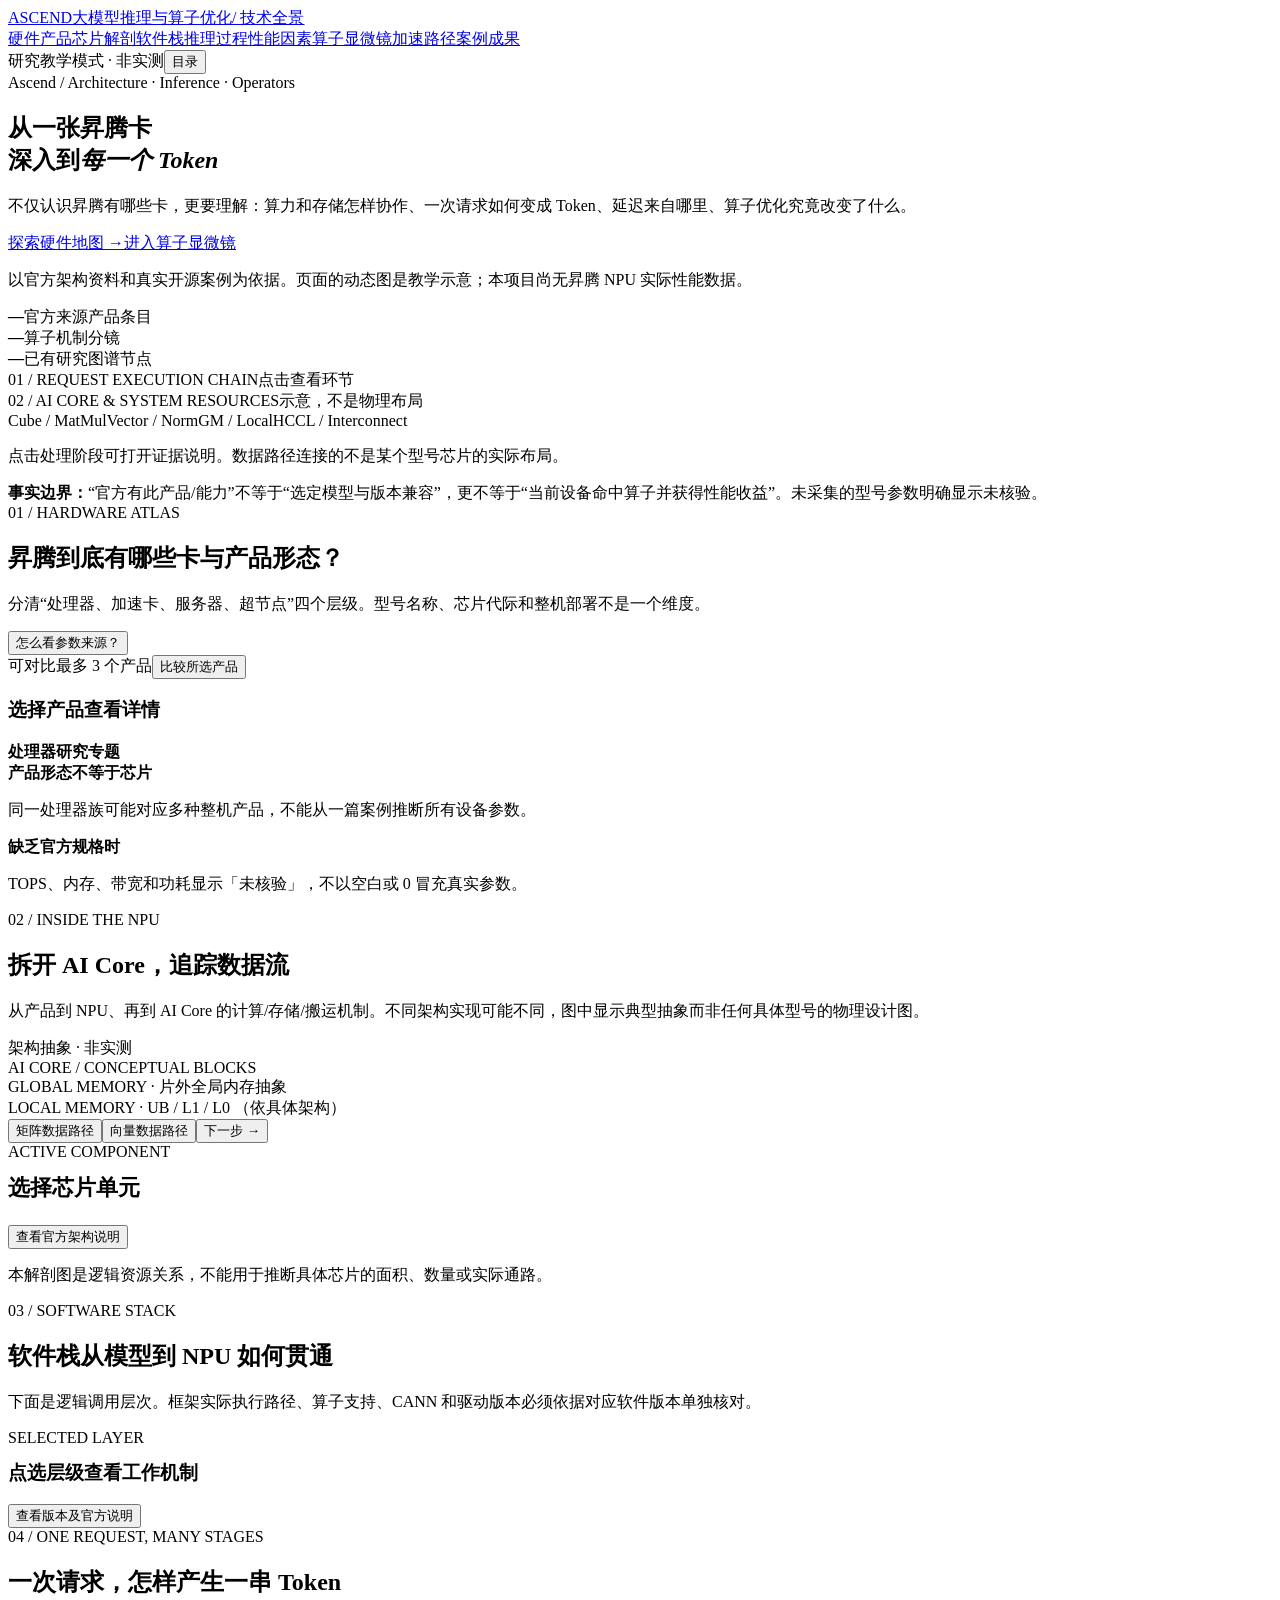
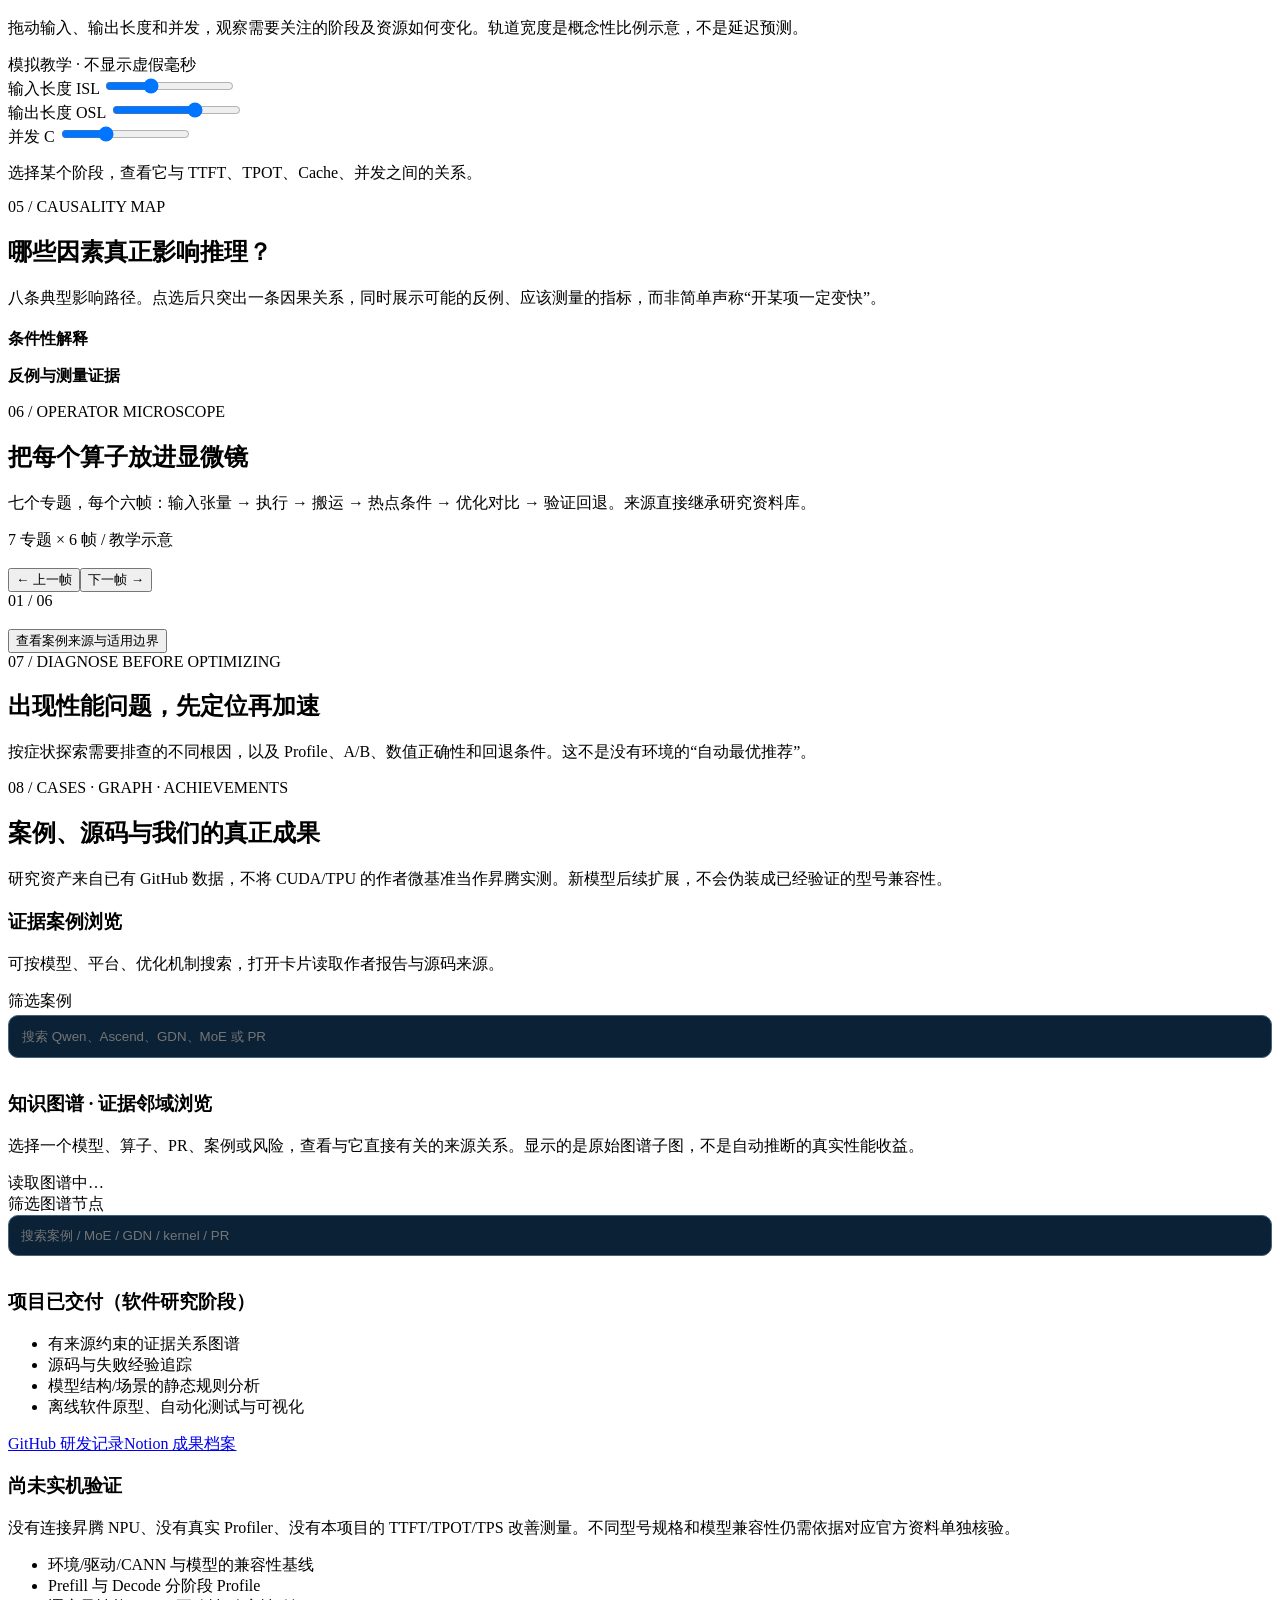
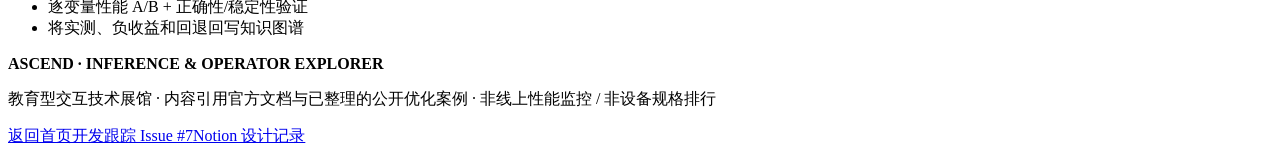
==== design/ascend-explorer-v2/site/index.html @ dfd9efbb "feat(v2): add product family navigation, four-level breadcrumb and product-scoped topology exhibit" ====
<!doctype html>
<html lang="zh-CN"><head><meta charset="utf-8"><meta name="viewport" content="width=device-width,initial-scale=1">
<meta name="theme-color" content="#071422"><meta name="description" content="昇腾大模型推理与算子优化：互动探索硬件形态、AI Core、CANN、Token 生命周期与算子机制。">
<title>昇腾大模型推理与算子优化 · 交互技术全景</title>
<style>/* APP_CSS_INJECT */</style></head>
<body>
<header class="topbar"><div class="container topbar-inner">
 <a class="brand" href="#overview" aria-label="返回昇腾推理优化首页"><span class="brandmark">ASCEND</span><span>大模型推理与算子优化</span><span class="brand-caption">/ 技术全景</span></a>
 <nav class="nav" id="nav" aria-label="全景导航">
  <a href="#hardware">硬件产品</a><a href="#anatomy">芯片解剖</a><a href="#stack">软件栈</a><a href="#lifecycle">推理过程</a><a href="#factors">性能因素</a><a href="#operators">算子显微镜</a><a href="#optimization">加速路径</a><a href="#evidence">案例成果</a>
 </nav>
 <div class="top-actions"><span class="status-small">研究教学模式 · 非实测</span><button id="nav-toggle" class="menu-toggle" aria-expanded="false" aria-controls="nav">目录</button></div>
</div></header>
<main>
<section class="hero container" id="overview" aria-labelledby="hero-title">
 <div class="hero-grid">
  <div>
   <div class="eyebrow">Ascend / Architecture · Inference · Operators</div>
   <h1 id="hero-title">从一张昇腾卡<br>深入到<em>每一个 Token</em></h1>
   <p class="lead">不仅认识昇腾有哪些卡，更要理解：算力和存储怎样协作、一次请求如何变成 Token、延迟来自哪里、算子优化究竟改变了什么。</p>
   <div class="hero-actions"><a class="btn primary" href="#hardware">探索硬件地图 <span aria-hidden="true">→</span></a><a class="btn ghost" href="#operators">进入算子显微镜</a></div>
   <p class="hero-small">以官方架构资料和真实开源案例为依据。页面的动态图是教学示意；本项目尚无昇腾 NPU 实际性能数据。</p>
   <div class="hero-stats"><div class="stat"><strong id="count-products">—</strong><span>官方来源产品条目</span></div><div class="divider"></div><div class="stat"><strong id="count-operators">—</strong><span>算子机制分镜</span></div><div class="divider"></div><div class="stat"><strong id="count-evidence">—</strong><span>已有研究图谱节点</span></div></div>
  </div>
  <div class="hero-diagram" aria-label="请求到昇腾 NPU 的教学路径示意">
   <div class="diagram-caption"><span>01 / REQUEST EXECUTION CHAIN</span><span>点击查看环节</span></div>
   <div class="line-pipeline" id="hero-chain"></div><div class="connector" aria-hidden="true"></div>
   <div class="diagram-caption"><span>02 / AI CORE & SYSTEM RESOURCES</span><span>示意，不是物理布局</span></div>
   <div class="resource-nodes"><span>Cube / MatMul</span><span>Vector / Norm</span><span>GM / Local</span><span>HCCL / Interconnect</span></div>
   <p class="caption">点击处理阶段可打开证据说明。数据路径连接的不是某个型号芯片的实际布局。</p>
  </div>
 </div>
 <div class="banner" role="note"><b>事实边界：</b>“官方有此产品/能力”不等于“选定模型与版本兼容”，更不等于“当前设备命中算子并获得性能收益”。未采集的型号参数明确显示未核验。</div>
</section>

<section class="section" id="hardware" aria-labelledby="hardware-title"><div class="container">
 <div class="section-header"><div><div class="section-index">01 / HARDWARE ATLAS</div><h2 id="hardware-title">昇腾到底有哪些卡与产品形态？</h2><p class="section-intro">分清“处理器、加速卡、服务器、超节点”四个层级。型号名称、芯片代际和整机部署不是一个维度。</p></div><button class="btn ghost" data-drawer-key="product" type="button">怎么看参数来源？</button></div>
 <div class="surface">
  <div class="tabs" id="product-tabs" aria-label="第一级：按产品形态筛选"></div><div class="family-rail" id="family-rail" aria-label="第二级：按官方产品族筛选"></div><div class="breadcrumb" id="product-crumb" aria-label="产品四层钻取位置"></div>
  <div class="two-thirds"><div><div class="product-grid" id="product-grid"></div><div class="linkline"><span class="badge neutral">可对比最多 3 个产品</span><button id="compare-products" class="btn ghost" type="button">比较所选产品</button></div></div>
  <aside class="surface hardware-detail" id="product-detail" aria-live="polite"><h3>选择产品查看详情</h3></aside></div>
  <div class="topology-evidence" id="topology-evidence" hidden aria-live="polite"></div>
 </div>
 <div class="grid-3" style="margin-top:13px"><div class="topic-card"><b>处理器研究专题</b><div id="processor-topics"></div></div><div class="topic-card"><b>产品形态不等于芯片</b><p>同一处理器族可能对应多种整机产品，不能从一篇案例推断所有设备参数。</p></div><div class="topic-card"><b>缺乏官方规格时</b><p>TOPS、内存、带宽和功耗显示「未核验」，不以空白或 0 冒充真实参数。</p></div></div>
 <div class="surface" id="comparison" hidden style="margin-top:14px"><div class="section-header"><h3>已选产品对照</h3><button class="btn ghost" id="clear-compare" type="button">清除对照</button></div><div class="overflow-x" id="compare-table"></div></div>
</div></section>

<section class="section" id="anatomy" aria-labelledby="anatomy-title"><div class="container">
 <div class="section-header"><div><div class="section-index">02 / INSIDE THE NPU</div><h2 id="anatomy-title">拆开 AI Core，追踪数据流</h2><p class="section-intro">从产品到 NPU、再到 AI Core 的计算/存储/搬运机制。不同架构实现可能不同，图中显示典型抽象而非任何具体型号的物理设计图。</p></div><span class="badge warn">架构抽象 · 非实测</span></div>
 <div class="layer-strip" id="anatomy-levels"></div>
 <div class="anatomy-view">
  <div class="surface" id="anatomy-diagram">
   <div class="chip-shell" id="chip-shell"><div class="chip-title">AI CORE / CONCEPTUAL BLOCKS</div>
    <div class="memorybar">GLOBAL MEMORY · 片外全局内存抽象</div>
    <div class="chip-cores" id="chip-units"></div><div class="memorybar">LOCAL MEMORY · UB / L1 / L0 （依具体架构）</div>
   </div>
   <div class="layer-display" id="anatomy-layer-display" hidden></div>
   <div class="linkline"><button id="path-gemm" class="btn" type="button">矩阵数据路径</button><button id="path-vector" class="btn ghost" type="button">向量数据路径</button><button id="path-next" class="btn ghost" type="button">下一步 →</button></div>
   <div class="pathline" id="memory-path" aria-live="polite"></div>
  </div>
  <aside class="surface tinted"><span class="data-label">ACTIVE COMPONENT</span><h3 id="chip-detail-title" class="panel-title" style="font-size:22px;margin-top:12px">选择芯片单元</h3><p id="chip-detail-text" class="muted"></p><div class="tutorial-box" id="chip-detail-measure"></div><div class="linkline"><button class="btn ghost" data-drawer-key="architecture" type="button">查看官方架构说明</button></div><p class="tiny">本解剖图是逻辑资源关系，不能用于推断具体芯片的面积、数量或实际通路。</p></aside>
 </div>
</div></section>

<section class="section" id="stack" aria-labelledby="stack-title"><div class="container">
 <div class="section-header"><div><div class="section-index">03 / SOFTWARE STACK</div><h2 id="stack-title">软件栈从模型到 NPU 如何贯通</h2><p class="section-intro">下面是逻辑调用层次。框架实际执行路径、算子支持、CANN 和驱动版本必须依据对应软件版本单独核对。</p></div></div>
 <div class="two-thirds"><div class="surface"><div class="stack" id="stack-layers"></div></div><div class="surface tinted"><div class="data-label">SELECTED LAYER</div><h3 id="stack-detail-title" class="panel-title" style="margin-top:13px">点选层级查看工作机制</h3><p id="stack-detail-text" class="muted"></p><div class="tutorial-box" id="stack-detail-gate"></div><div class="linkline"><button class="btn ghost" data-drawer-key="framework" type="button">查看版本及官方说明</button></div></div></div>
</div></section>

<section class="section" id="lifecycle" aria-labelledby="life-title"><div class="container">
 <div class="section-header"><div><div class="section-index">04 / ONE REQUEST, MANY STAGES</div><h2 id="life-title">一次请求，怎样产生一串 Token</h2><p class="section-intro">拖动输入、输出长度和并发，观察需要关注的阶段及资源如何变化。轨道宽度是概念性比例示意，不是延迟预测。</p></div><span class="badge warn">模拟教学 · 不显示虚假毫秒</span></div>
 <div class="surface">
  <div class="controls">
   <div class="control"><label for="isl">输入长度 ISL <strong id="isl-value"></strong></label><input type="range" id="isl" min="0" max="3" step="1" value="1" aria-label="输入 Token 长度"></div>
   <div class="control"><label for="osl">输出长度 OSL <strong id="osl-value"></strong></label><input type="range" id="osl" min="0" max="3" step="1" value="2" aria-label="输出 Token 长度"></div>
   <div class="control"><label for="cc">并发 C <strong id="cc-value"></strong></label><input type="range" id="cc" min="0" max="3" step="1" value="1" aria-label="并发请求数量"></div>
  </div>
  <div class="timeline" id="timeline-stages"></div><div class="host-tracks" id="lifecycle-tracks"></div>
  <div class="tutorial-box" id="lifecycle-detail" style="margin-top:15px">选择某个阶段，查看它与 TTFT、TPOT、Cache、并发之间的关系。</div>
 </div>
 <div class="metric-grid" id="metric-definitions" style="margin-top:14px"></div>
</div></section>

<section class="section" id="factors" aria-labelledby="factor-title"><div class="container">
 <div class="section-header"><div><div class="section-index">05 / CAUSALITY MAP</div><h2 id="factor-title">哪些因素真正影响推理？</h2><p class="section-intro">八条典型影响路径。点选后只突出一条因果关系，同时展示可能的反例、应该测量的指标，而非简单声称“开某项一定变快”。</p></div></div>
 <div class="surface"><div class="chips" id="factor-tabs"></div><div class="causality" id="factor-chain" style="margin-top:20px"></div>
  <div class="grid-2" style="margin-top:15px"><div class="tutorial-box"><b>条件性解释</b><p id="factor-description"></p></div><div class="tutorial-box"><b>反例与测量证据</b><p id="factor-validate"></p></div></div>
 </div>
</div></section>

<section class="section" id="operators" aria-labelledby="op-title"><div class="container">
 <div class="section-header"><div><div class="section-index">06 / OPERATOR MICROSCOPE</div><h2 id="op-title">把每个算子放进显微镜</h2><p class="section-intro">七个专题，每个六帧：输入张量 → 执行 → 搬运 → 热点条件 → 优化对比 → 验证回退。来源直接继承研究资料库。</p></div><span class="badge neutral">7 专题 × 6 帧 / 教学示意</span></div>
 <div class="surface"><div class="tabs" id="operator-tabs"></div><div class="story-grid" style="margin-top:17px">
  <div><div class="story-steps" id="operator-steps"></div><div class="linkline"><button id="op-prev" class="btn ghost" type="button">← 上一帧</button><button id="op-next" class="btn ghost" type="button">下一帧 →</button></div></div>
  <div class="visualizer" aria-live="polite"><div><div class="large-step" id="op-number">01 / 06</div><span class="data-label" id="op-stage"></span><h3 id="op-frame-title"></h3><p id="op-frame-description"></p><div class="pathline" id="op-visual-flow"></div></div><div><p class="tiny" id="op-limitation"></p><button class="btn ghost" id="op-sources" type="button">查看案例来源与适用边界</button></div></div>
 </div></div>
</div></section>

<section class="section" id="optimization" aria-labelledby="opt-title"><div class="container">
 <div class="section-header"><div><div class="section-index">07 / DIAGNOSE BEFORE OPTIMIZING</div><h2 id="opt-title">出现性能问题，先定位再加速</h2><p class="section-intro">按症状探索需要排查的不同根因，以及 Profile、A/B、数值正确性和回退条件。这不是没有环境的“自动最优推荐”。</p></div></div>
 <div class="surface"><div class="diagnosis"><div class="symptoms" id="symptoms"></div><div><div class="decision-steps" id="diagnosis-path"></div><div class="tutorial-box" id="diagnosis-warning" style="margin-top:12px"></div></div></div></div>
</div></section>

<section class="section" id="evidence" aria-labelledby="evidence-title"><div class="container">
 <div class="section-header"><div><div class="section-index">08 / CASES · GRAPH · ACHIEVEMENTS</div><h2 id="evidence-title">案例、源码与我们的真正成果</h2><p class="section-intro">研究资产来自已有 GitHub 数据，不将 CUDA/TPU 的作者微基准当作昇腾实测。新模型后续扩展，不会伪装成已经验证的型号兼容性。</p></div></div>
 <div class="grid-4" id="research-stats"></div>
 <div class="surface" style="margin-top:15px"><div class="section-header"><div><h3 class="panel-title">证据案例浏览</h3><p class="small muted">可按模型、平台、优化机制搜索，打开卡片读取作者报告与源码来源。</p></div><div class="tabs" id="evidence-tabs"></div></div>
  <label class="sr-only" for="case-query">筛选案例</label><input id="case-query" type="search" placeholder="搜索 Qwen、Ascend、GDN、MoE 或 PR" style="width:100%;padding:13px;border:1px solid #41637b;border-radius:10px;background:#0a2136;color:white;margin:3px 0 15px">
  <div class="case-grid" id="case-grid"></div>
 </div>
 <div class="surface" style="margin-top:15px">
  <div class="section-header"><div><h3 class="panel-title">知识图谱 · 证据邻域浏览</h3><p class="small muted">选择一个模型、算子、PR、案例或风险，查看与它直接有关的来源关系。显示的是原始图谱子图，不是自动推断的真实性能收益。</p></div><span class="badge neutral" id="graph-counts">读取图谱中…</span></div>
  <label class="sr-only" for="graph-search">筛选图谱节点</label><input type="search" id="graph-search" placeholder="搜索案例 / MoE / GDN / kernel / PR" style="width:100%;padding:12px;border:1px solid #41637b;border-radius:10px;background:#0a2136;color:#eaf2ff;margin-bottom:14px">
  <div class="two-thirds"><div class="graph-stage" id="graph-stage" aria-label="中心节点与直接相邻的证据关系图"></div><aside class="surface graph-detail" id="graph-detail" aria-live="polite"></aside></div>
  <div class="chips" id="graph-matches" style="margin-top:13px" aria-label="可选图谱节点"></div>
 </div>
 <div class="grid-2" style="margin-top:15px"><div class="surface"><h3 class="panel-title">项目已交付（软件研究阶段）</h3><ul class="list-clean"><li>有来源约束的证据关系图谱</li><li>源码与失败经验追踪</li><li>模型结构/场景的静态规则分析</li><li>离线软件原型、自动化测试与可视化</li></ul><div class="linkline"><a class="btn ghost" href="https://github.com/cao772/ascend-llm-inference-optimization/pull/4" rel="noopener" target="_blank">GitHub 研发记录</a><a class="btn ghost" href="https://app.notion.com/p/40b7bbed135281dabe95c10c5206be42" rel="noopener" target="_blank">Notion 成果档案</a></div></div>
  <div class="surface"><h3 class="panel-title">尚未实机验证</h3><div class="banner">没有连接昇腾 NPU、没有真实 Profiler、没有本项目的 TTFT/TPOT/TPS 改善测量。不同型号规格和模型兼容性仍需依据对应官方资料单独核验。</div><ul class="list-clean"><li>环境/驱动/CANN 与模型的兼容性基线</li><li>Prefill 与 Decode 分阶段 Profile</li><li>逐变量性能 A/B + 正确性/稳定性验证</li><li>将实测、负收益和回退回写知识图谱</li></ul></div>
 </div>
</div></section>
</main>
<footer class="footer"><div class="container"><b>ASCEND · INFERENCE & OPERATOR EXPLORER</b><p>教育型交互技术展馆 · 内容引用官方文档与已整理的公开优化案例 · 非线上性能监控 / 非设备规格排行</p><div class="footer-links"><a href="#overview">返回首页</a><a href="https://github.com/cao772/ascend-llm-inference-optimization/issues/7" target="_blank" rel="noopener">开发跟踪 Issue #7</a><a href="https://app.notion.com/p/40b7bbed135281d78e69ca7cd395b56e" target="_blank" rel="noopener">Notion 设计记录</a></div></div></footer>
<div class="drawer-backdrop" id="drawer-backdrop" hidden></div><aside class="drawer" id="drawer" role="dialog" aria-modal="true" aria-labelledby="drawer-title" hidden><button class="close" id="drawer-close" type="button">关闭 ✕</button><div class="data-label" id="drawer-category">EVIDENCE</div><h2 id="drawer-title"></h2><div id="drawer-content"></div></aside>
<script id="app-data" type="application/json">/* DATA_JSON_INJECT */</script><script>/* APP_JS_INJECT */</script>
</body></html>
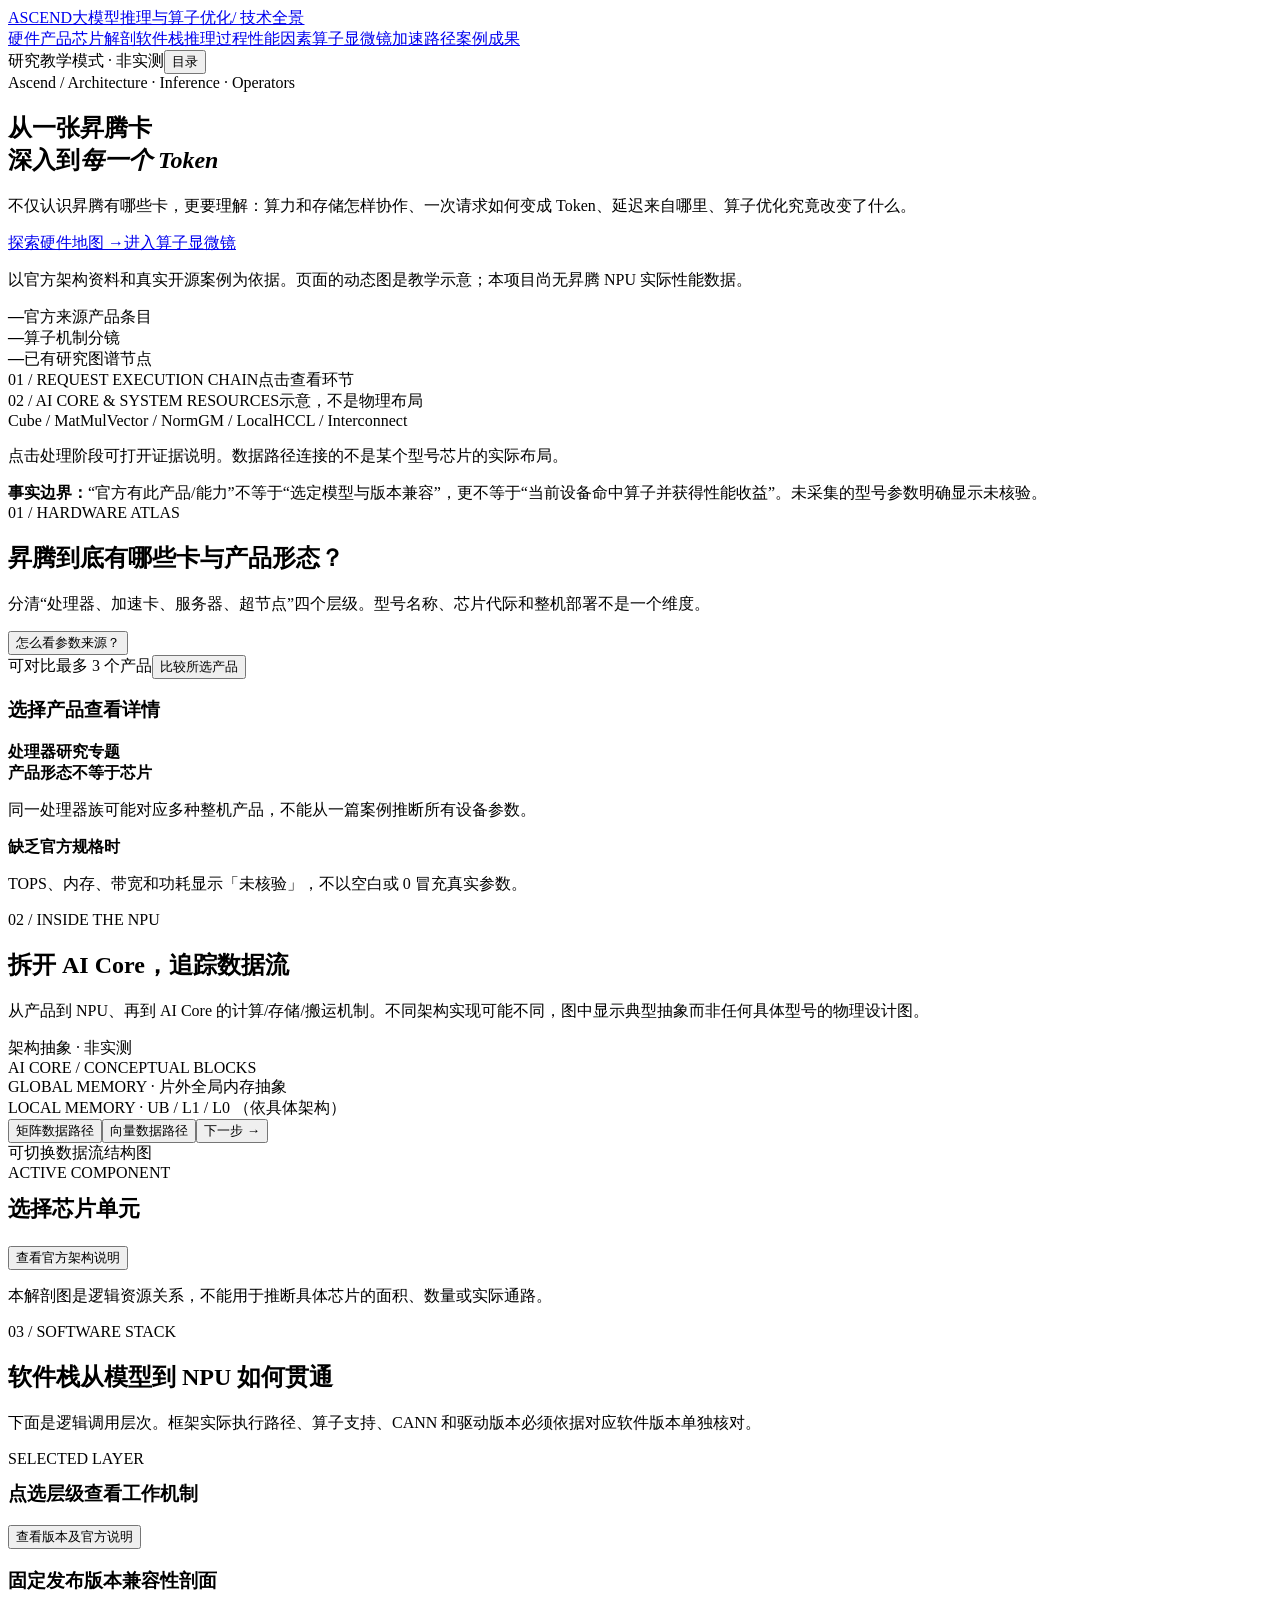
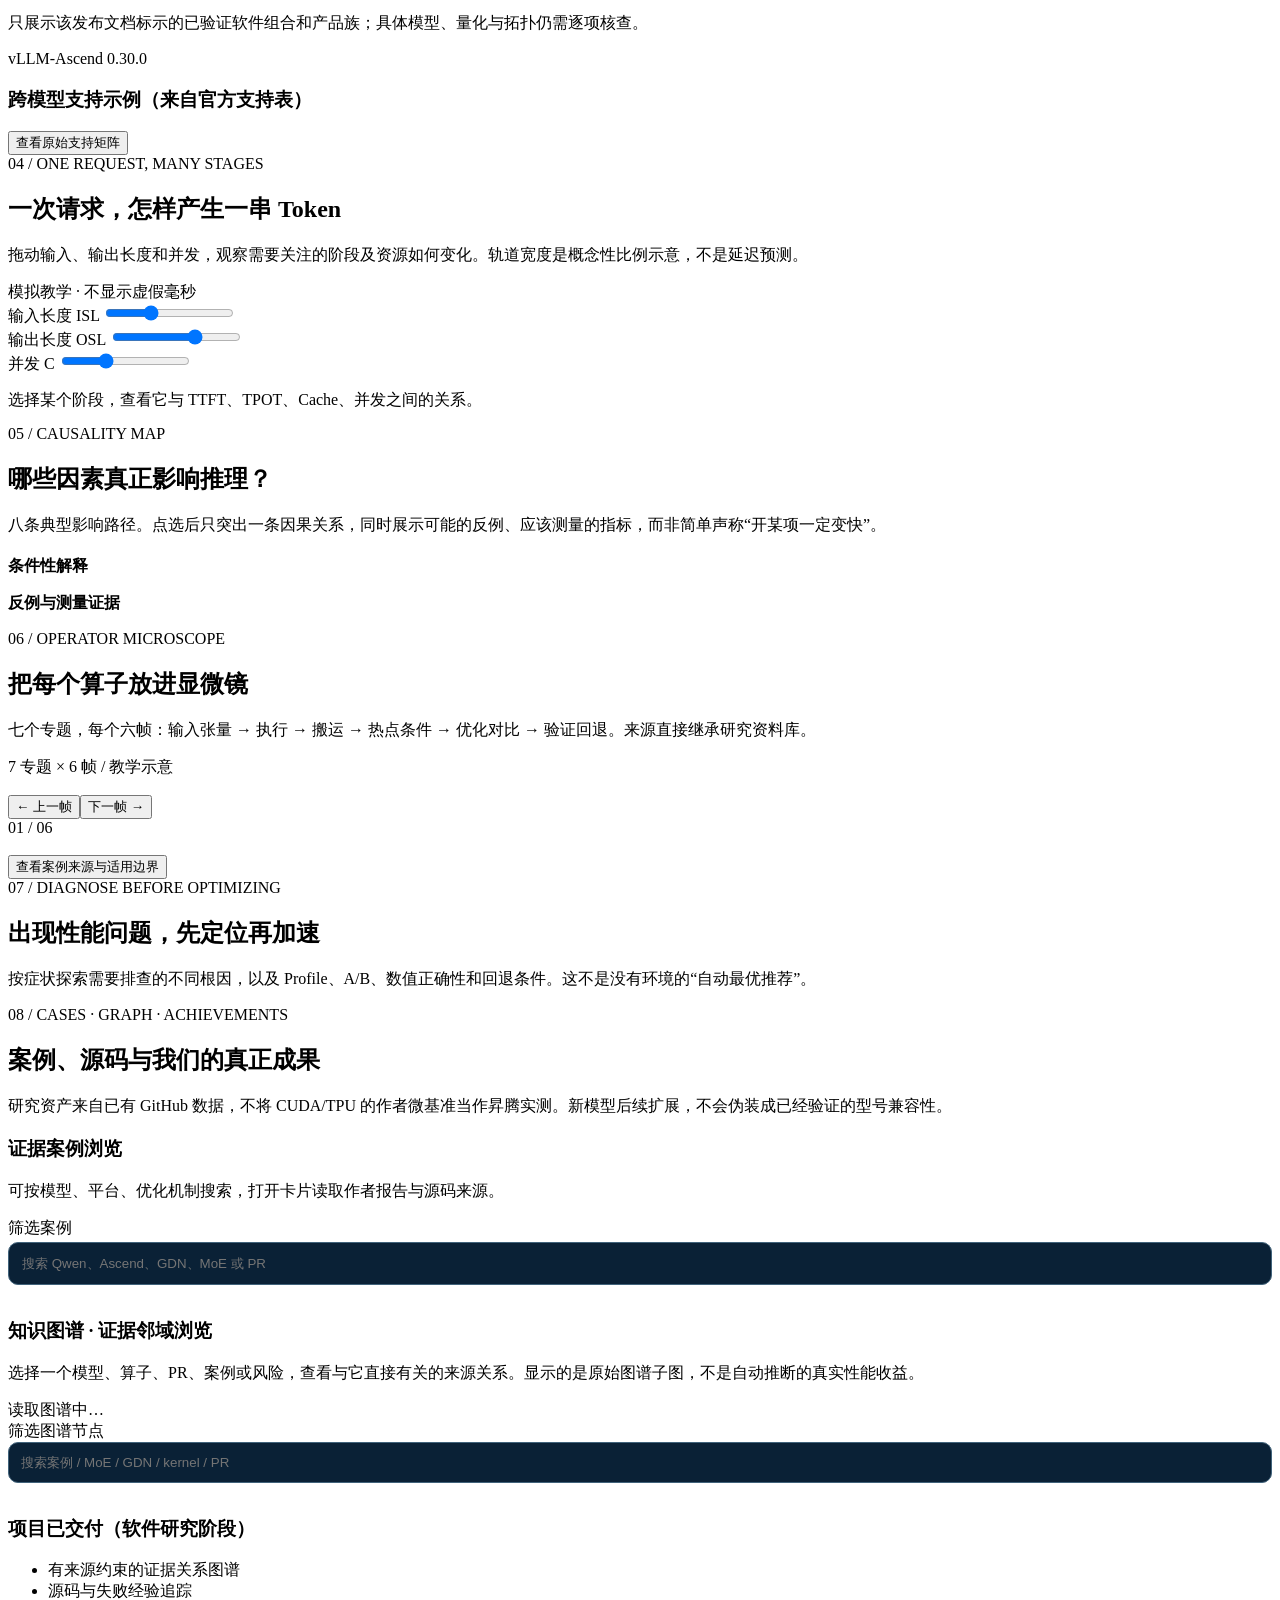
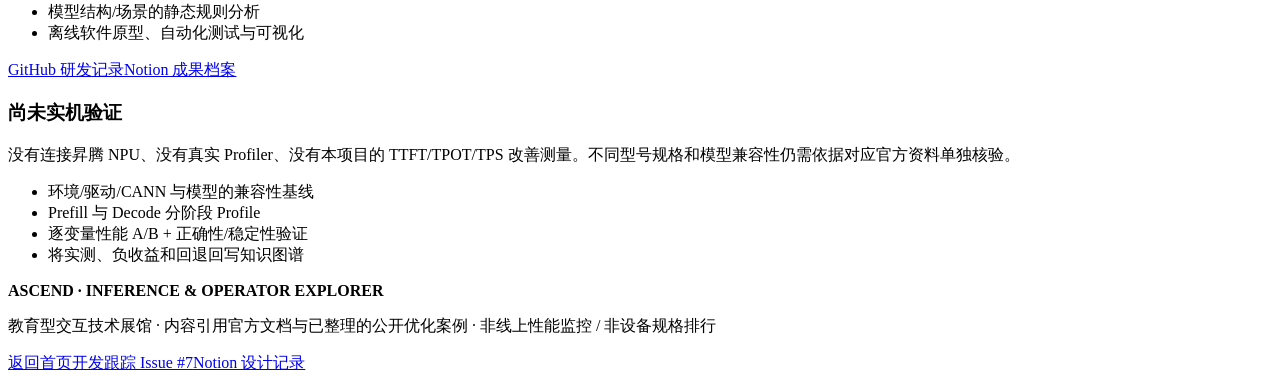
==== commit 2b23f4f2: "feat(v2.2): add cited product specifications, AI Core SVG and pinned compatibility display" ====
--- a/design/ascend-explorer-v2/site/index.html
+++ b/design/ascend-explorer-v2/site/index.html
@@ -40,6 +40,7 @@
   <div class="two-thirds"><div><div class="product-grid" id="product-grid"></div><div class="linkline"><span class="badge neutral">可对比最多 3 个产品</span><button id="compare-products" class="btn ghost" type="button">比较所选产品</button></div></div>
   <aside class="surface hardware-detail" id="product-detail" aria-live="polite"><h3>选择产品查看详情</h3></aside></div>
   <div class="topology-evidence" id="topology-evidence" hidden aria-live="polite"></div>
+  <div class="verified-facts" id="verified-spec-detail" aria-live="polite"></div>
  </div>
  <div class="grid-3" style="margin-top:13px"><div class="topic-card"><b>处理器研究专题</b><div id="processor-topics"></div></div><div class="topic-card"><b>产品形态不等于芯片</b><p>同一处理器族可能对应多种整机产品，不能从一篇案例推断所有设备参数。</p></div><div class="topic-card"><b>缺乏官方规格时</b><p>TOPS、内存、带宽和功耗显示「未核验」，不以空白或 0 冒充真实参数。</p></div></div>
  <div class="surface" id="comparison" hidden style="margin-top:14px"><div class="section-header"><h3>已选产品对照</h3><button class="btn ghost" id="clear-compare" type="button">清除对照</button></div><div class="overflow-x" id="compare-table"></div></div>
@@ -57,6 +58,8 @@
    <div class="layer-display" id="anatomy-layer-display" hidden></div>
    <div class="linkline"><button id="path-gemm" class="btn" type="button">矩阵数据路径</button><button id="path-vector" class="btn ghost" type="button">向量数据路径</button><button id="path-next" class="btn ghost" type="button">下一步 →</button></div>
    <div class="pathline" id="memory-path" aria-live="polite"></div>
+   <div class="core-illustration" id="core-illustration" role="img" aria-label="典型 Cube 或 Vector 计算存储数据通路">可切换数据流结构图</div>
+   <div class="core-step-detail" id="core-step-detail" aria-live="polite"></div>
   </div>
   <aside class="surface tinted"><span class="data-label">ACTIVE COMPONENT</span><h3 id="chip-detail-title" class="panel-title" style="font-size:22px;margin-top:12px">选择芯片单元</h3><p id="chip-detail-text" class="muted"></p><div class="tutorial-box" id="chip-detail-measure"></div><div class="linkline"><button class="btn ghost" data-drawer-key="architecture" type="button">查看官方架构说明</button></div><p class="tiny">本解剖图是逻辑资源关系，不能用于推断具体芯片的面积、数量或实际通路。</p></aside>
  </div>
@@ -65,6 +68,13 @@
 <section class="section" id="stack" aria-labelledby="stack-title"><div class="container">
  <div class="section-header"><div><div class="section-index">03 / SOFTWARE STACK</div><h2 id="stack-title">软件栈从模型到 NPU 如何贯通</h2><p class="section-intro">下面是逻辑调用层次。框架实际执行路径、算子支持、CANN 和驱动版本必须依据对应软件版本单独核对。</p></div></div>
  <div class="two-thirds"><div class="surface"><div class="stack" id="stack-layers"></div></div><div class="surface tinted"><div class="data-label">SELECTED LAYER</div><h3 id="stack-detail-title" class="panel-title" style="margin-top:13px">点选层级查看工作机制</h3><p id="stack-detail-text" class="muted"></p><div class="tutorial-box" id="stack-detail-gate"></div><div class="linkline"><button class="btn ghost" data-drawer-key="framework" type="button">查看版本及官方说明</button></div></div></div>
+ <div class="surface compat-panel" id="software-compat" style="margin-top:16px">
+   <div class="section-header"><div><h3 class="panel-title">固定发布版本兼容性剖面</h3><p class="section-intro">只展示该发布文档标示的已验证软件组合和产品族；具体模型、量化与拓扑仍需逐项核查。</p></div><span class="badge neutral">vLLM-Ascend 0.30.0</span></div>
+   <div class="tabs" id="compat-family-tabs" aria-label="选择官方软件环境适配的硬件族"></div>
+   <div class="compat-view" id="compat-view" aria-live="polite"></div>
+   <div class="section-header" style="margin-top:16px"><h3 class="panel-title">跨模型支持示例（来自官方支持表）</h3><button type="button" class="btn ghost" id="compat-source">查看原始支持矩阵</button></div>
+   <div class="compat-models" id="compat-models"></div>
+ </div>
 </div></section>
 
 <section class="section" id="lifecycle" aria-labelledby="life-title"><div class="container">
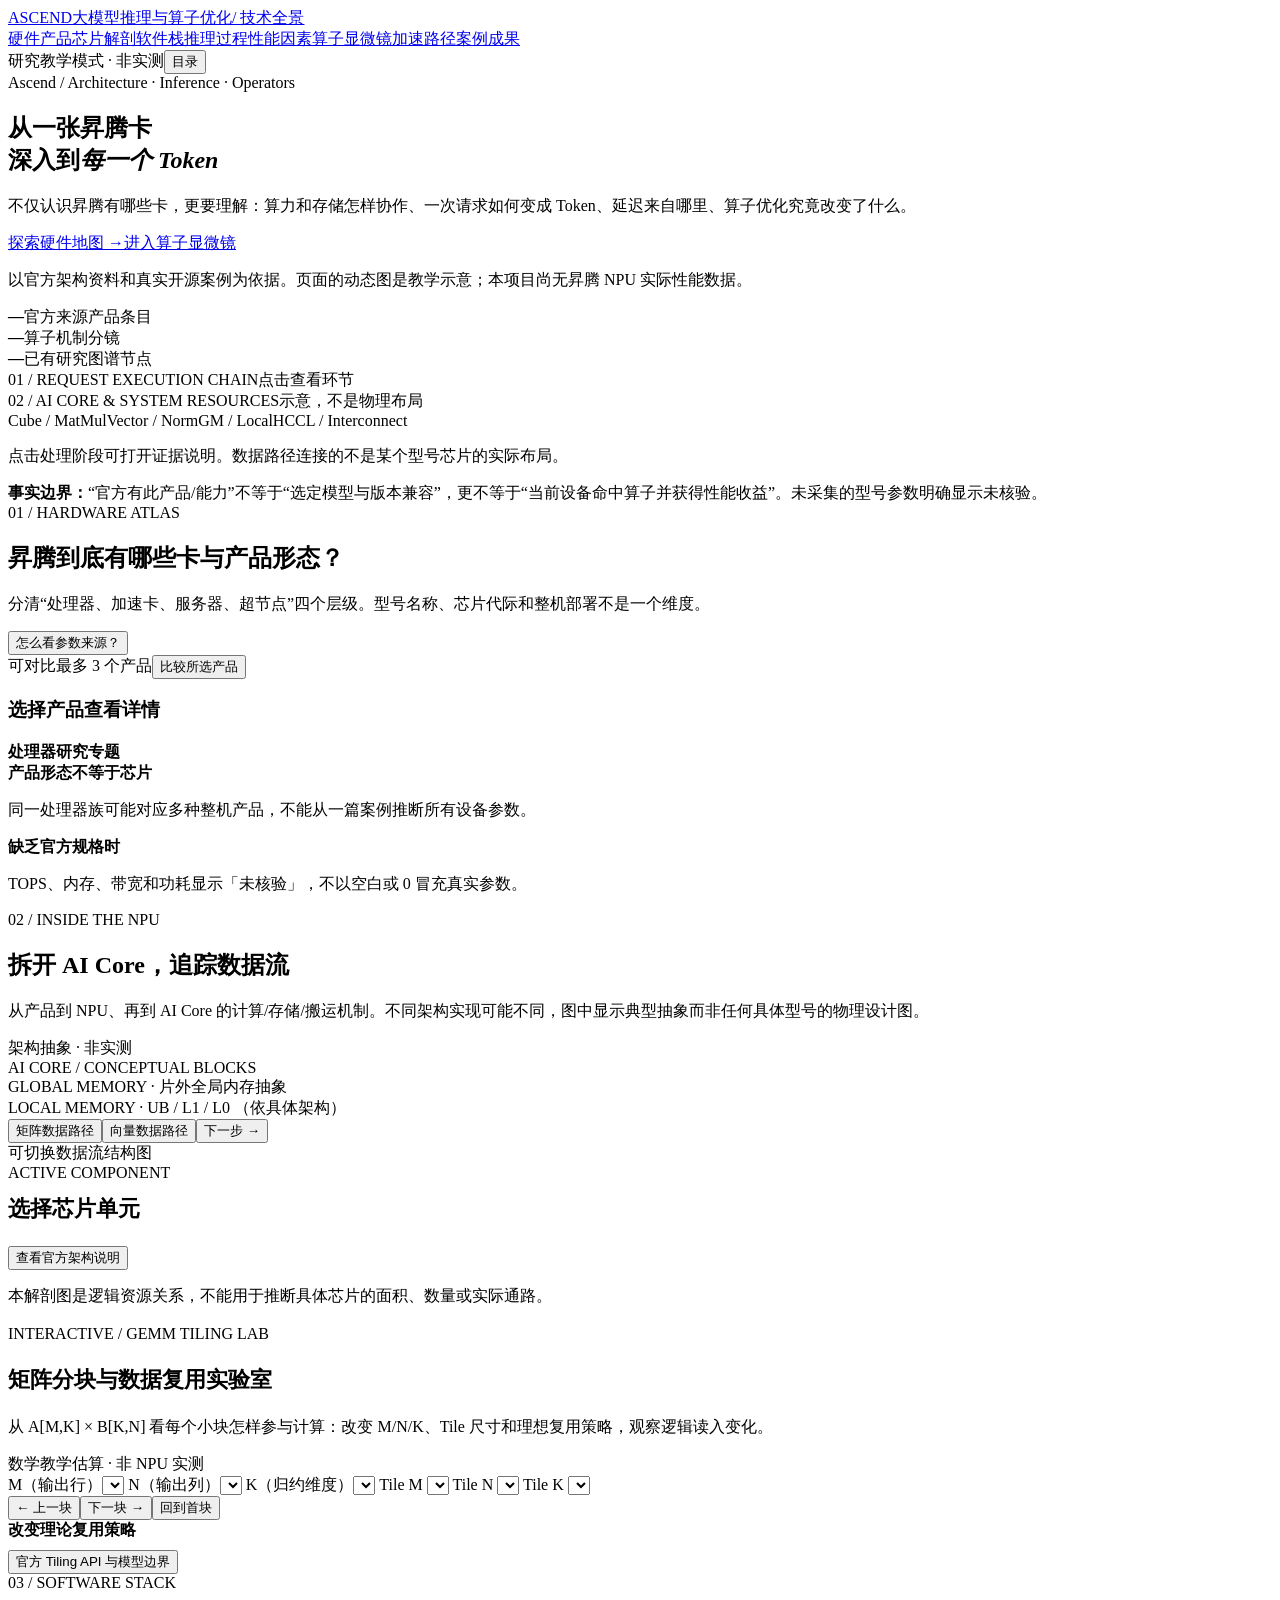
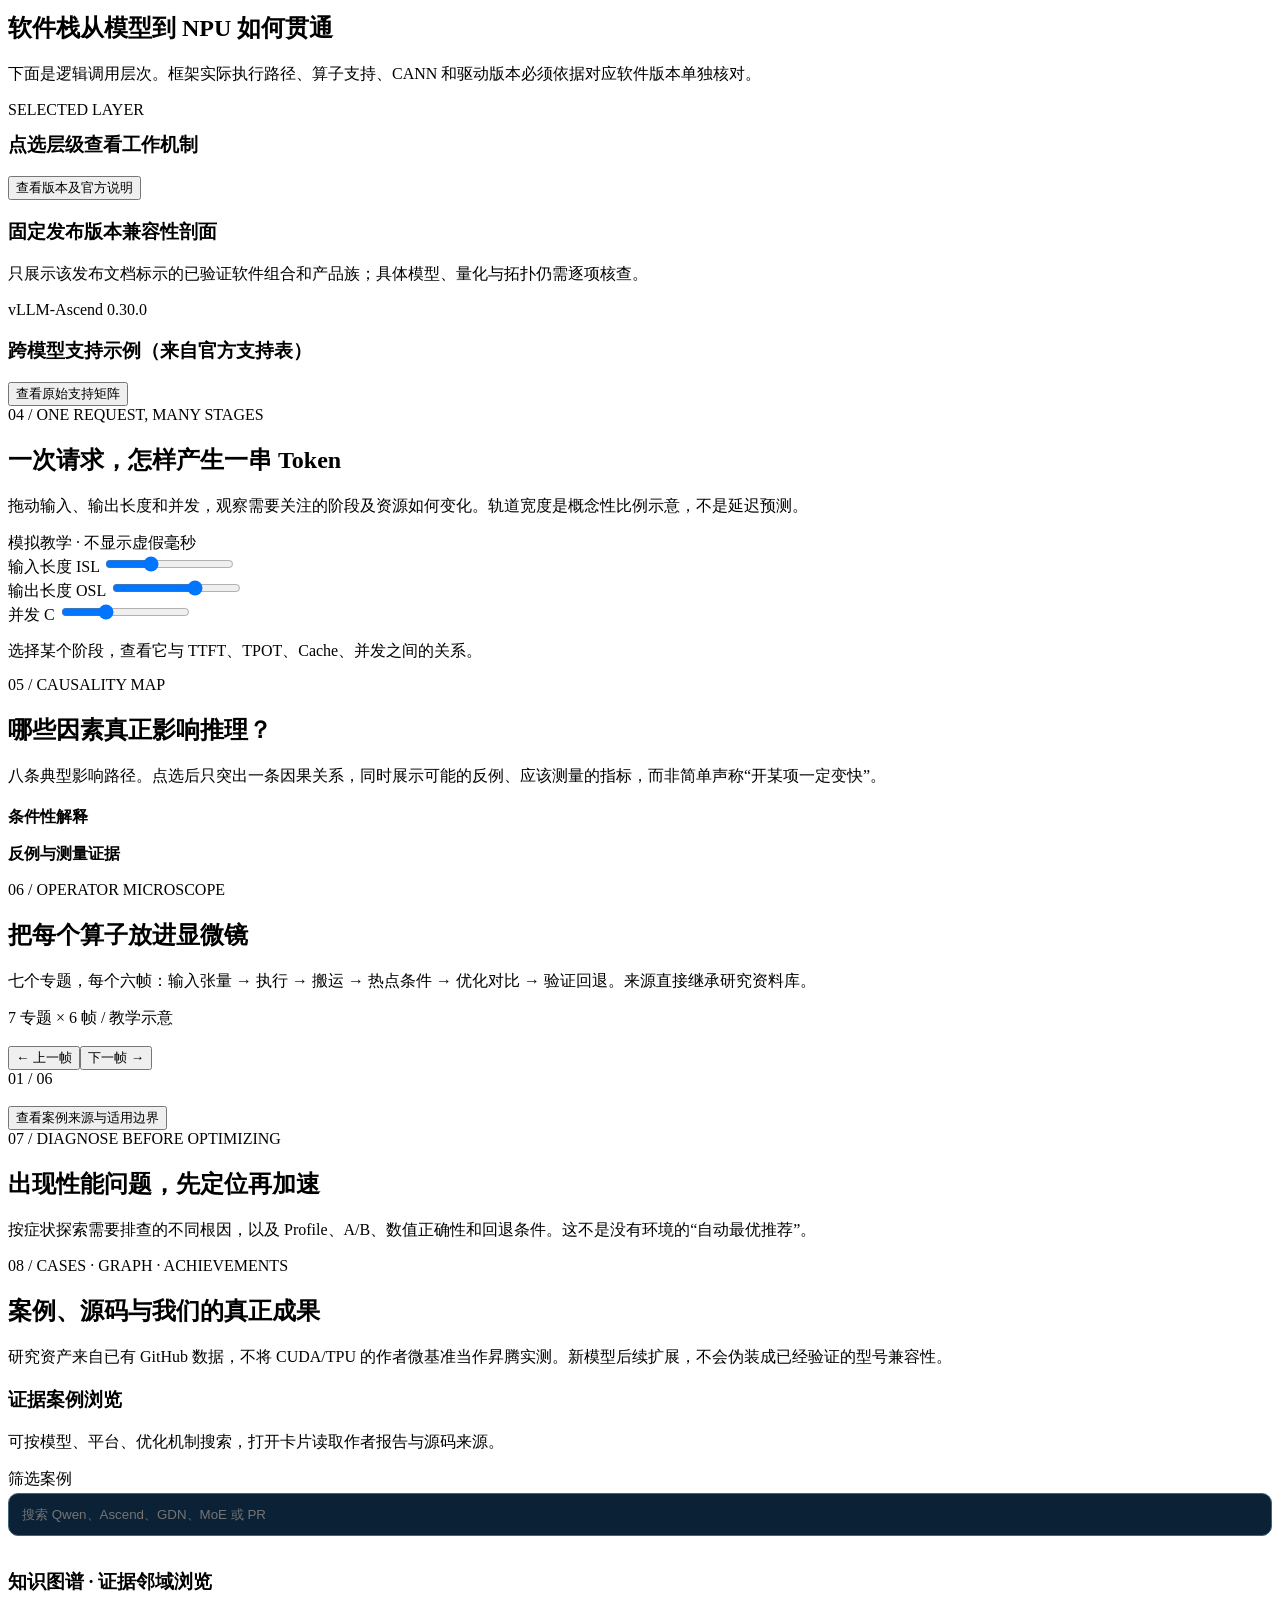
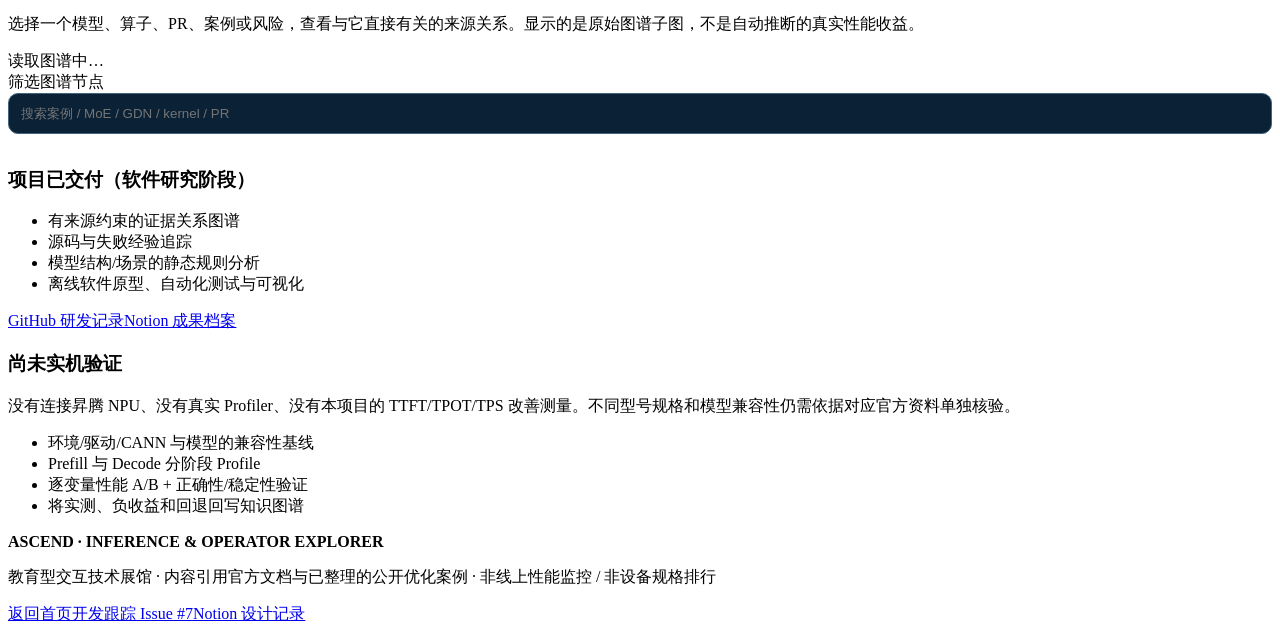
==== commit f79c80b7: "feat: add rich GEMM tile exploration controls, matrix visualization and teaching guardrails" ====
--- a/design/ascend-explorer-v2/site/index.html
+++ b/design/ascend-explorer-v2/site/index.html
@@ -62,6 +62,33 @@
    <div class="core-step-detail" id="core-step-detail" aria-live="polite"></div>
   </div>
   <aside class="surface tinted"><span class="data-label">ACTIVE COMPONENT</span><h3 id="chip-detail-title" class="panel-title" style="font-size:22px;margin-top:12px">选择芯片单元</h3><p id="chip-detail-text" class="muted"></p><div class="tutorial-box" id="chip-detail-measure"></div><div class="linkline"><button class="btn ghost" data-drawer-key="architecture" type="button">查看官方架构说明</button></div><p class="tiny">本解剖图是逻辑资源关系，不能用于推断具体芯片的面积、数量或实际通路。</p></aside>
+ </div>
+ <div class="surface tile-lab" id="tiling-lab" style="margin-top:18px" aria-labelledby="tiling-title">
+  <div class="section-header"><div><div class="section-index">INTERACTIVE / GEMM TILING LAB</div><h3 id="tiling-title" class="panel-title" style="font-size:22px">矩阵分块与数据复用实验室</h3><p class="section-intro">从 A[M,K] × B[K,N] 看每个小块怎样参与计算：改变 M/N/K、Tile 尺寸和理想复用策略，观察逻辑读入变化。</p></div><span class="badge warn">数学教学估算 · 非 NPU 实测</span></div>
+  <div class="tabs" id="tiling-presets" aria-label="选择矩阵计算示例"></div>
+  <div class="tile-controls">
+   <label>M（输出行）<select id="tile-M" aria-label="M 行数"></select></label>
+   <label>N（输出列）<select id="tile-N" aria-label="N 列数"></select></label>
+   <label>K（归约维度）<select id="tile-K" aria-label="K 维度"></select></label>
+   <label>Tile M <select id="tile-tm" aria-label="Tile M"></select></label>
+   <label>Tile N <select id="tile-tn" aria-label="Tile N"></select></label>
+   <label>Tile K <select id="tile-tk" aria-label="Tile K"></select></label>
+  </div>
+  <div class="tile-summary" id="tiling-summary" aria-live="polite"></div>
+  <div class="tile-layout">
+   <div class="tile-stage">
+    <div class="tile-matrix-trio" id="tiling-matrices" aria-label="矩阵 A B C 的分块示意"></div>
+    <div class="linkline"><button type="button" class="btn ghost" id="tiling-prev">← 上一块</button><button type="button" class="btn primary" id="tiling-next">下一块 →</button><button type="button" class="btn ghost" id="tiling-reset">回到首块</button></div>
+    <div class="tile-step" id="tiling-step" aria-live="polite"></div>
+   </div>
+   <div class="tile-right">
+    <h4 style="margin:0 0 9px">改变理论复用策略</h4>
+    <div class="tabs" id="tiling-methods"></div>
+    <div id="tiling-traffic" class="tile-traffic" aria-live="polite"></div>
+    <div class="tutorial-box" id="tiling-caveat"></div>
+    <button type="button" class="btn ghost" id="tiling-sources">官方 Tiling API 与模型边界</button>
+   </div>
+  </div>
  </div>
 </div></section>
 
@@ -131,5 +158,5 @@
 </main>
 <footer class="footer"><div class="container"><b>ASCEND · INFERENCE & OPERATOR EXPLORER</b><p>教育型交互技术展馆 · 内容引用官方文档与已整理的公开优化案例 · 非线上性能监控 / 非设备规格排行</p><div class="footer-links"><a href="#overview">返回首页</a><a href="https://github.com/cao772/ascend-llm-inference-optimization/issues/7" target="_blank" rel="noopener">开发跟踪 Issue #7</a><a href="https://app.notion.com/p/40b7bbed135281d78e69ca7cd395b56e" target="_blank" rel="noopener">Notion 设计记录</a></div></div></footer>
 <div class="drawer-backdrop" id="drawer-backdrop" hidden></div><aside class="drawer" id="drawer" role="dialog" aria-modal="true" aria-labelledby="drawer-title" hidden><button class="close" id="drawer-close" type="button">关闭 ✕</button><div class="data-label" id="drawer-category">EVIDENCE</div><h2 id="drawer-title"></h2><div id="drawer-content"></div></aside>
-<script id="app-data" type="application/json">/* DATA_JSON_INJECT */</script><script>/* APP_JS_INJECT */</script>
+<script id="app-data" type="application/json">/* DATA_JSON_INJECT */</script><script>/* TILING_JS_INJECT */</script><script>/* APP_JS_INJECT */</script>
 </body></html>
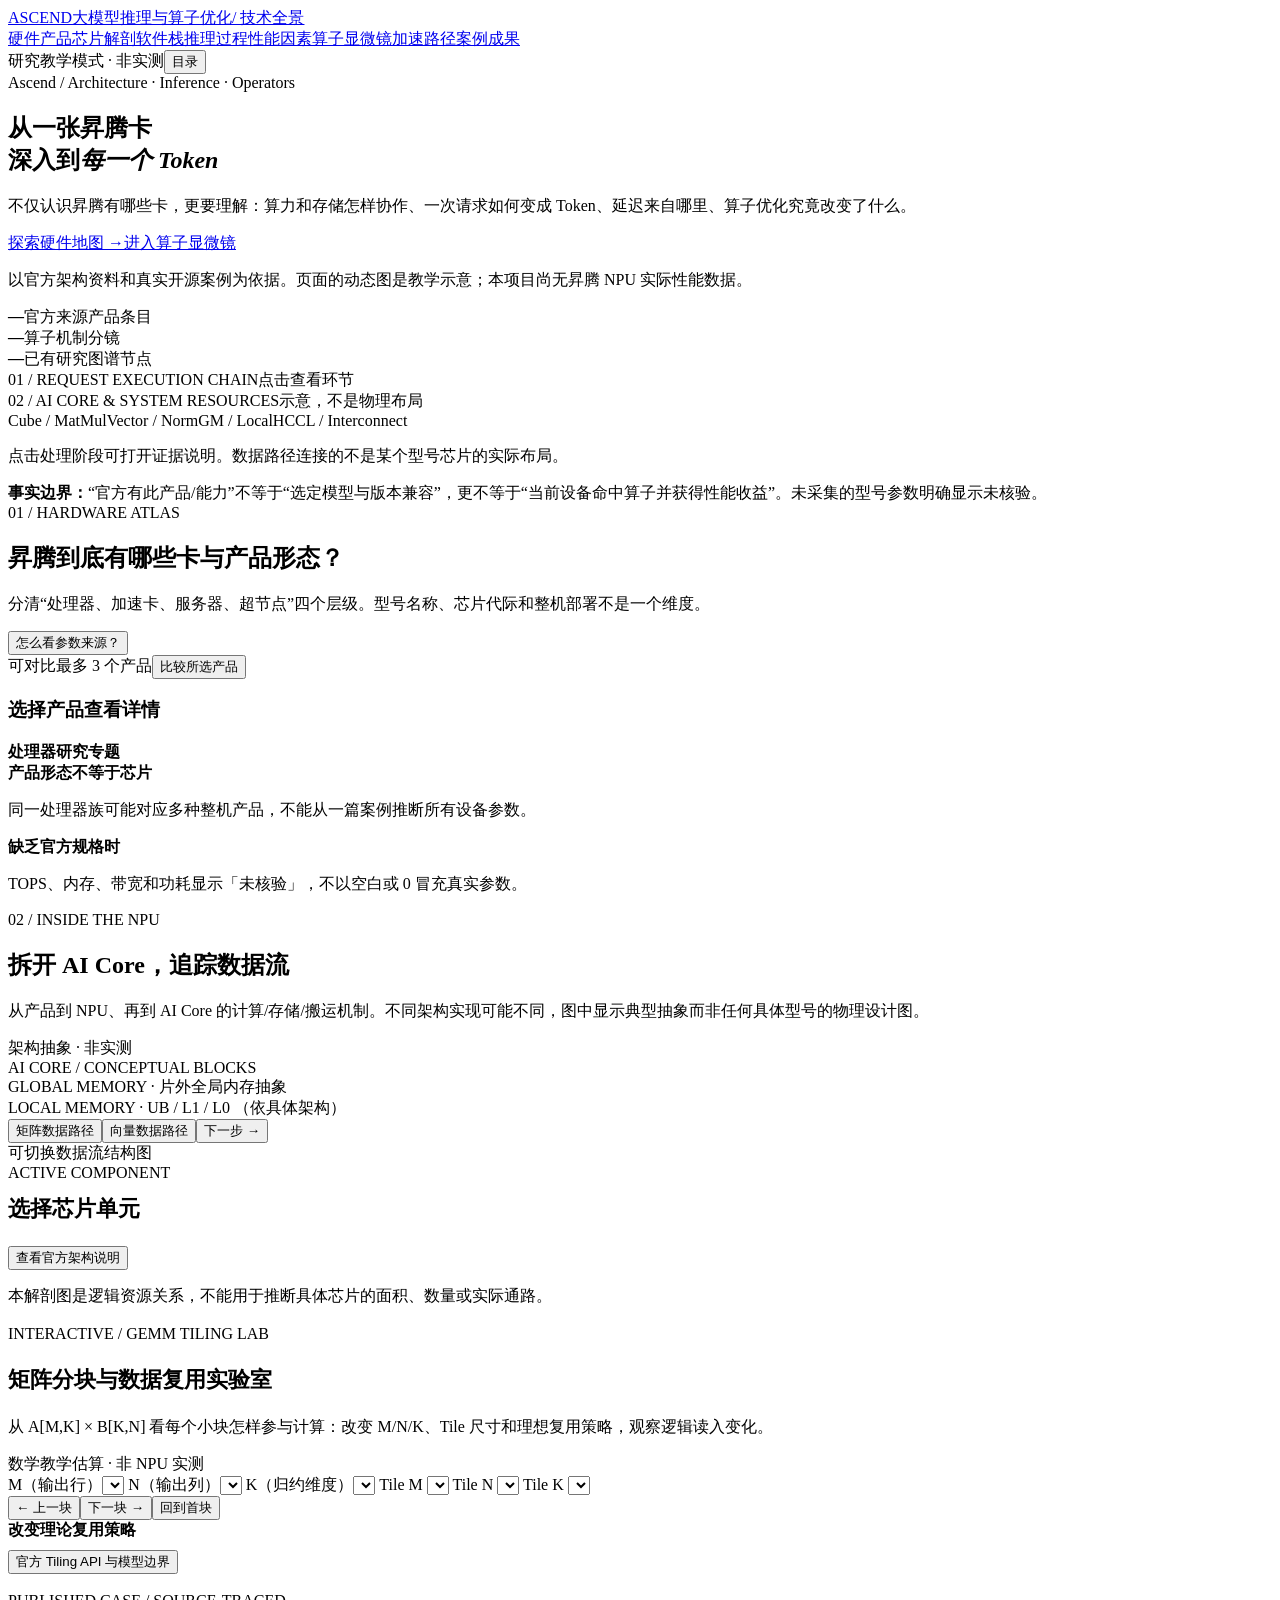
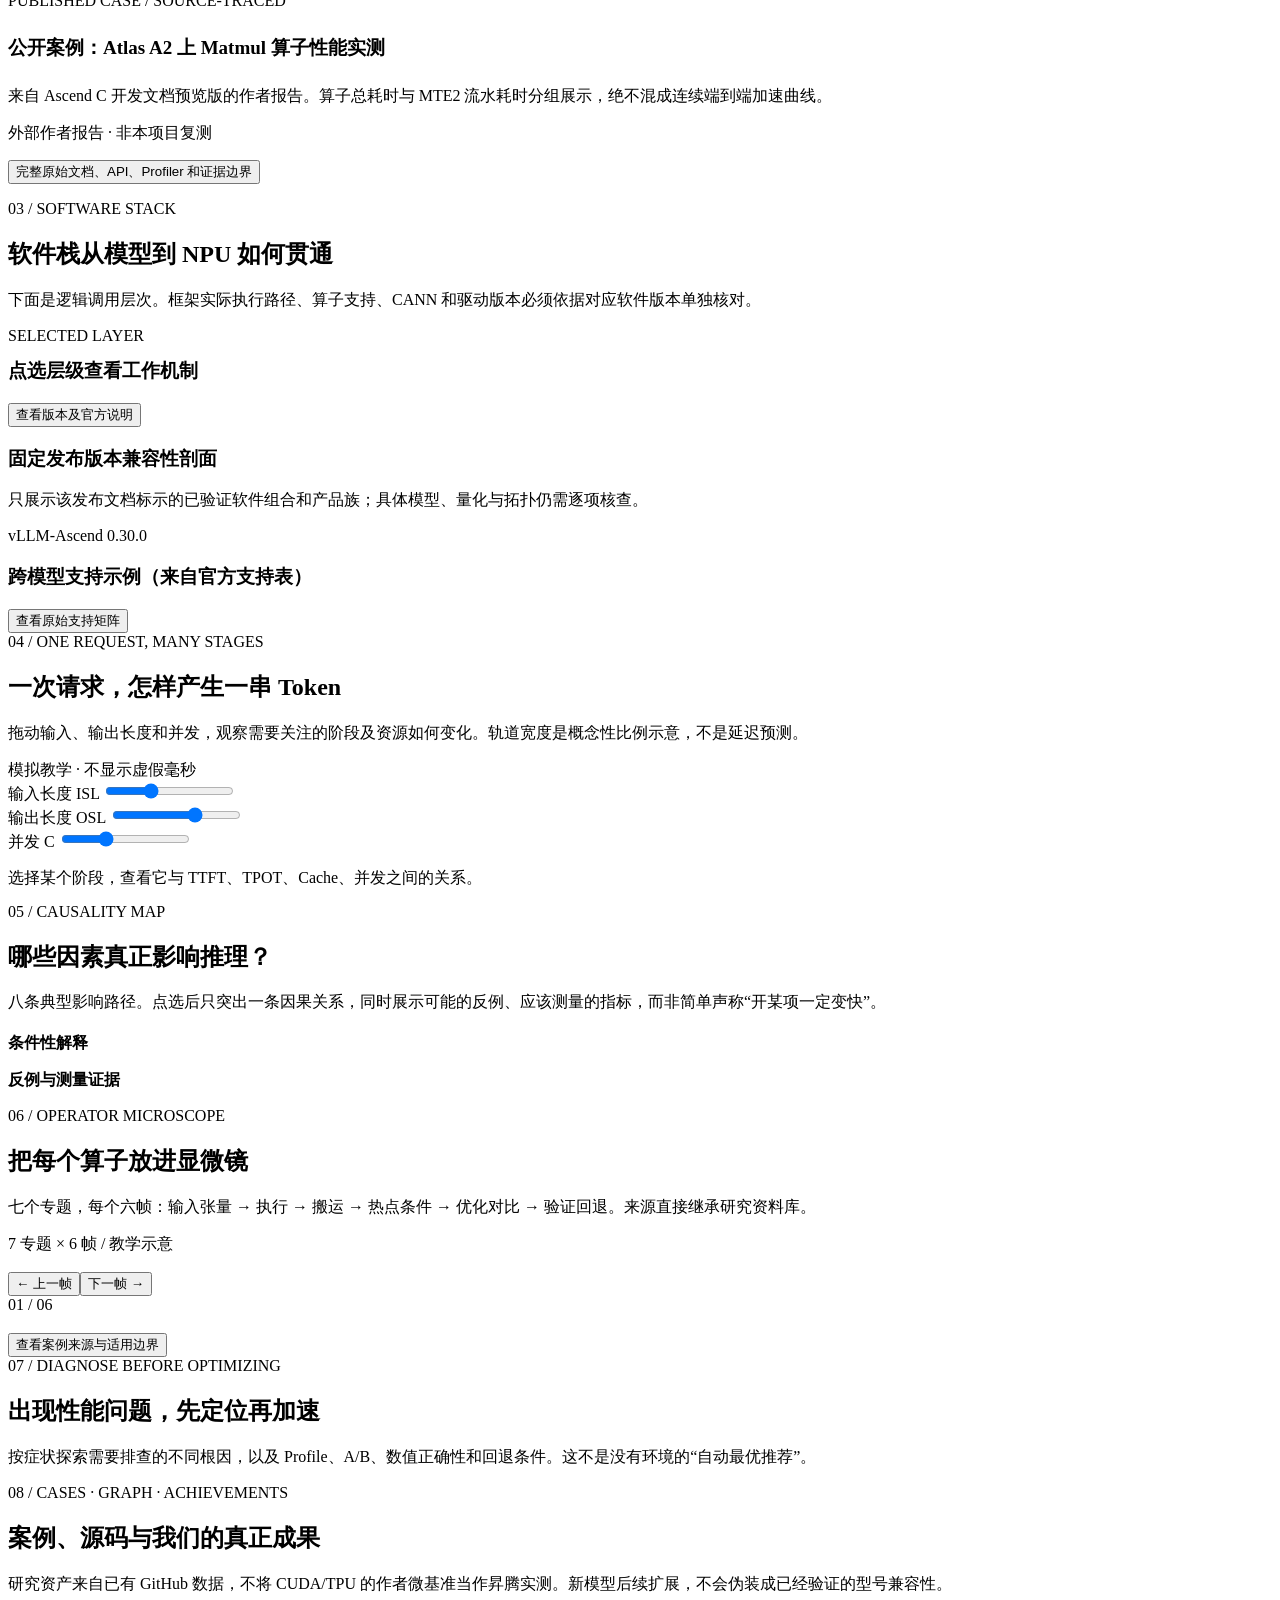
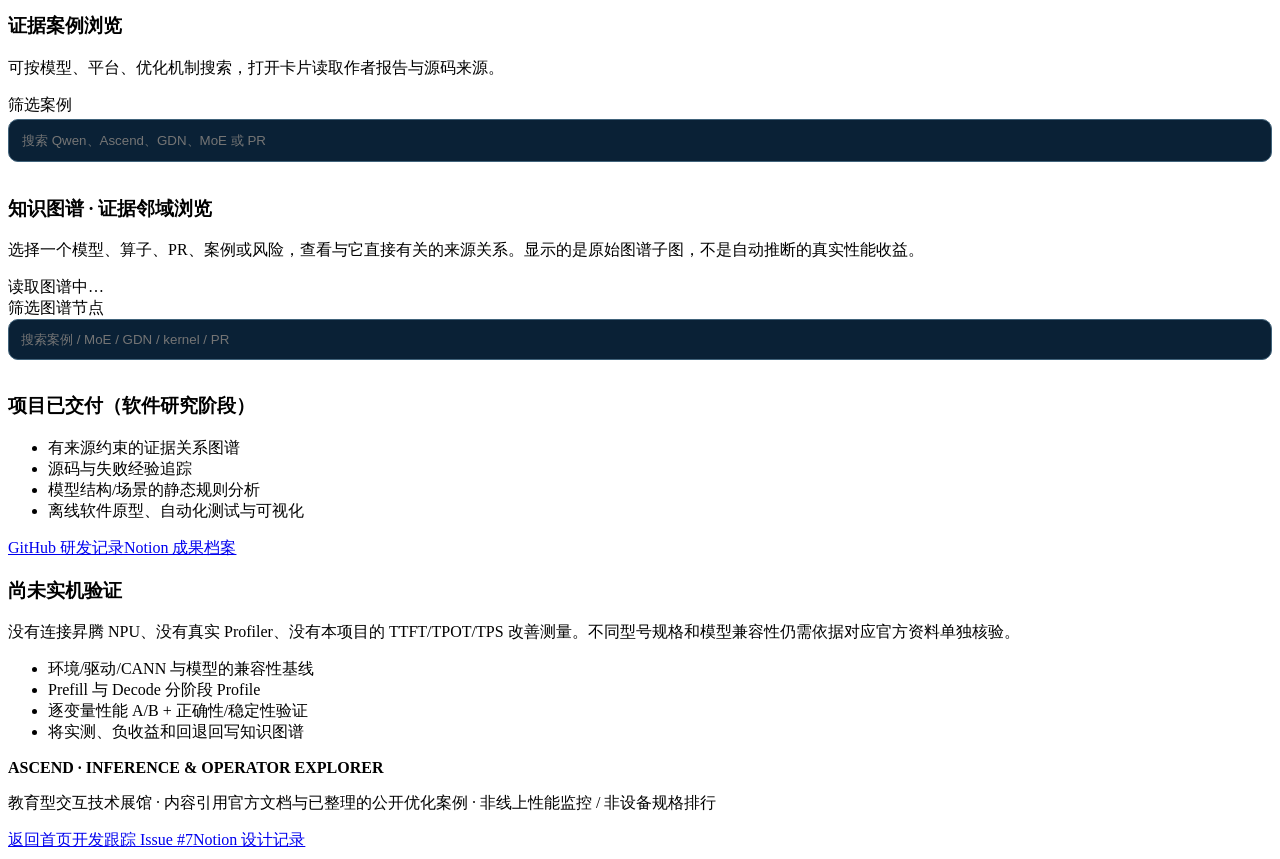
==== commit 114f0e9f: "ui: add explicitly external Atlas A2 Matmul measured evidence grouped by metric" ====
--- a/design/ascend-explorer-v2/site/index.html
+++ b/design/ascend-explorer-v2/site/index.html
@@ -89,6 +89,13 @@
     <button type="button" class="btn ghost" id="tiling-sources">官方 Tiling API 与模型边界</button>
    </div>
   </div>
+  <div class="surface reported-evidence" id="matmul-reported-evidence" style="margin-top:18px" aria-labelledby="reported-evidence-title">
+   <div class="section-header"><div><div class="section-index">PUBLISHED CASE / SOURCE-TRACED</div><h4 class="panel-title" id="reported-evidence-title" style="font-size:19px">公开案例：Atlas A2 上 Matmul 算子性能实测</h4><p class="section-intro">来自 Ascend C 开发文档预览版的作者报告。算子总耗时与 MTE2 流水耗时分组展示，绝不混成连续端到端加速曲线。</p></div><span class="badge warn">外部作者报告 · 非本项目复测</span></div>
+   <p class="small muted" id="evidence-workload"></p>
+   <div class="reported-evidence-grid" id="reported-evidence-grid"></div>
+   <div class="linkline"><button type="button" class="btn ghost" id="reported-evidence-source">完整原始文档、API、Profiler 和证据边界</button></div>
+   <p class="tiny" id="reported-evidence-caveat"></p>
+  </div>
  </div>
 </div></section>
 
@@ -129,7 +136,7 @@
  <div class="section-header"><div><div class="section-index">06 / OPERATOR MICROSCOPE</div><h2 id="op-title">把每个算子放进显微镜</h2><p class="section-intro">七个专题，每个六帧：输入张量 → 执行 → 搬运 → 热点条件 → 优化对比 → 验证回退。来源直接继承研究资料库。</p></div><span class="badge neutral">7 专题 × 6 帧 / 教学示意</span></div>
  <div class="surface"><div class="tabs" id="operator-tabs"></div><div class="story-grid" style="margin-top:17px">
   <div><div class="story-steps" id="operator-steps"></div><div class="linkline"><button id="op-prev" class="btn ghost" type="button">← 上一帧</button><button id="op-next" class="btn ghost" type="button">下一帧 →</button></div></div>
-  <div class="visualizer" aria-live="polite"><div><div class="large-step" id="op-number">01 / 06</div><span class="data-label" id="op-stage"></span><h3 id="op-frame-title"></h3><p id="op-frame-description"></p><div class="pathline" id="op-visual-flow"></div></div><div><p class="tiny" id="op-limitation"></p><button class="btn ghost" id="op-sources" type="button">查看案例来源与适用边界</button></div></div>
+  <div class="visualizer" aria-live="polite"><div><div class="large-step" id="op-number">01 / 06</div><span class="data-label" id="op-stage"></span><h3 id="op-frame-title"></h3><p id="op-frame-description"></p><div class="pathline" id="op-visual-flow"></div></div><div><p class="tiny" id="op-limitation"></p><button class="btn ghost" id="op-sources" type="button">查看案例来源与适用边界</button><a id="gemm-lab-link" class="btn ghost" href="#tiling-lab" hidden>进入 GEMM 分块实验室</a></div></div>
  </div></div>
 </div></section>
 
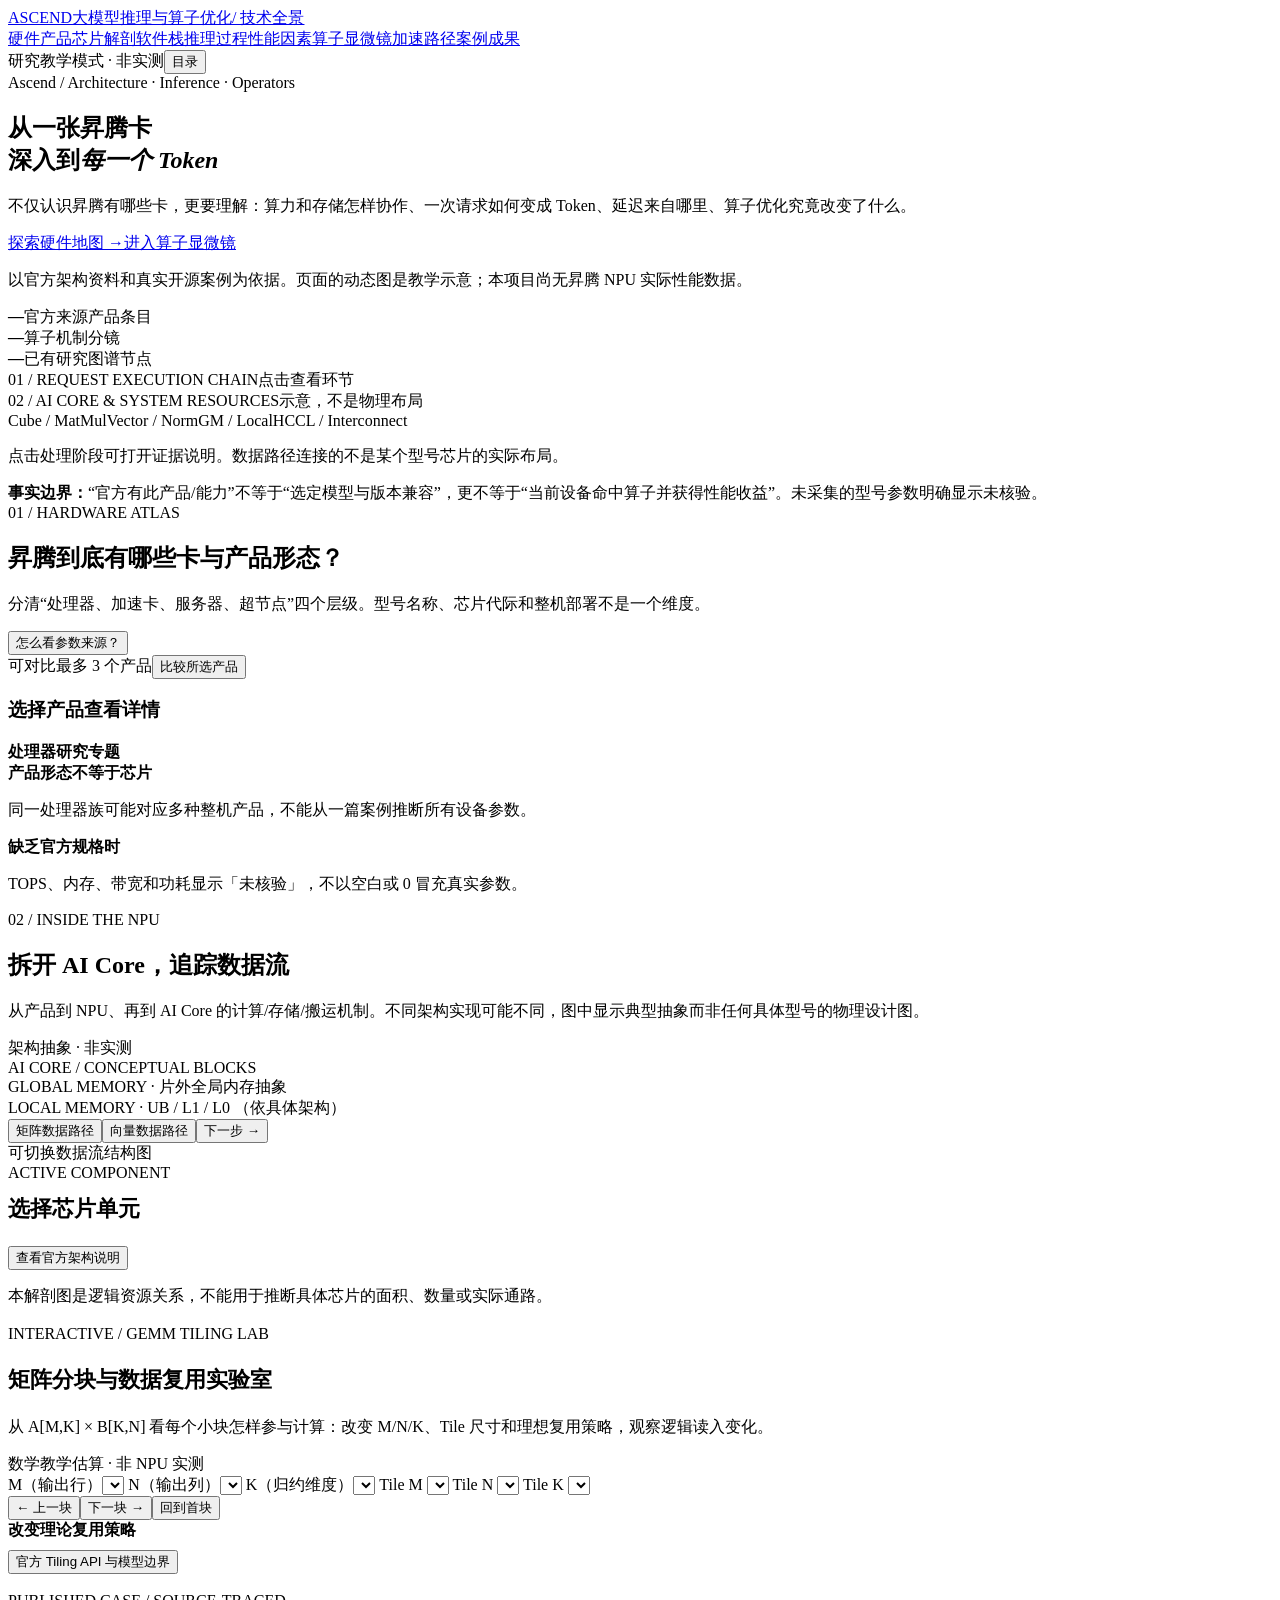
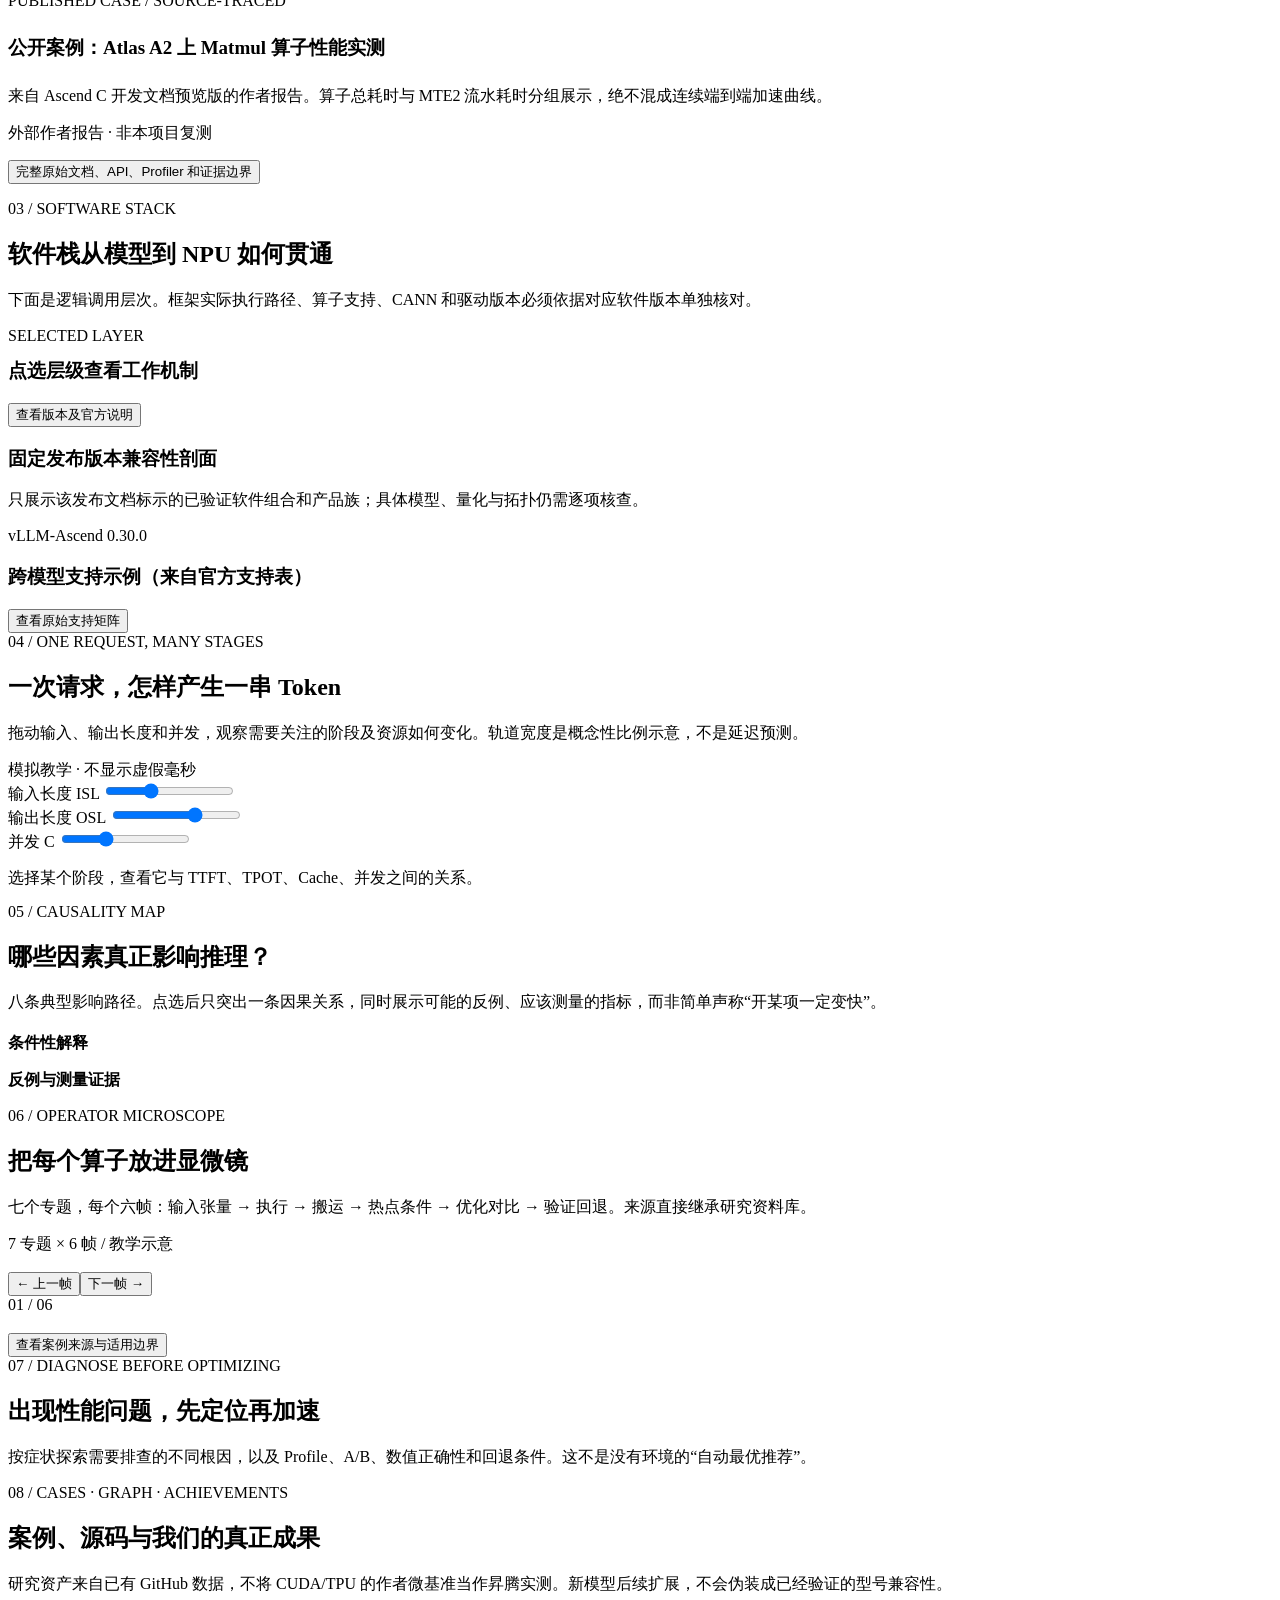
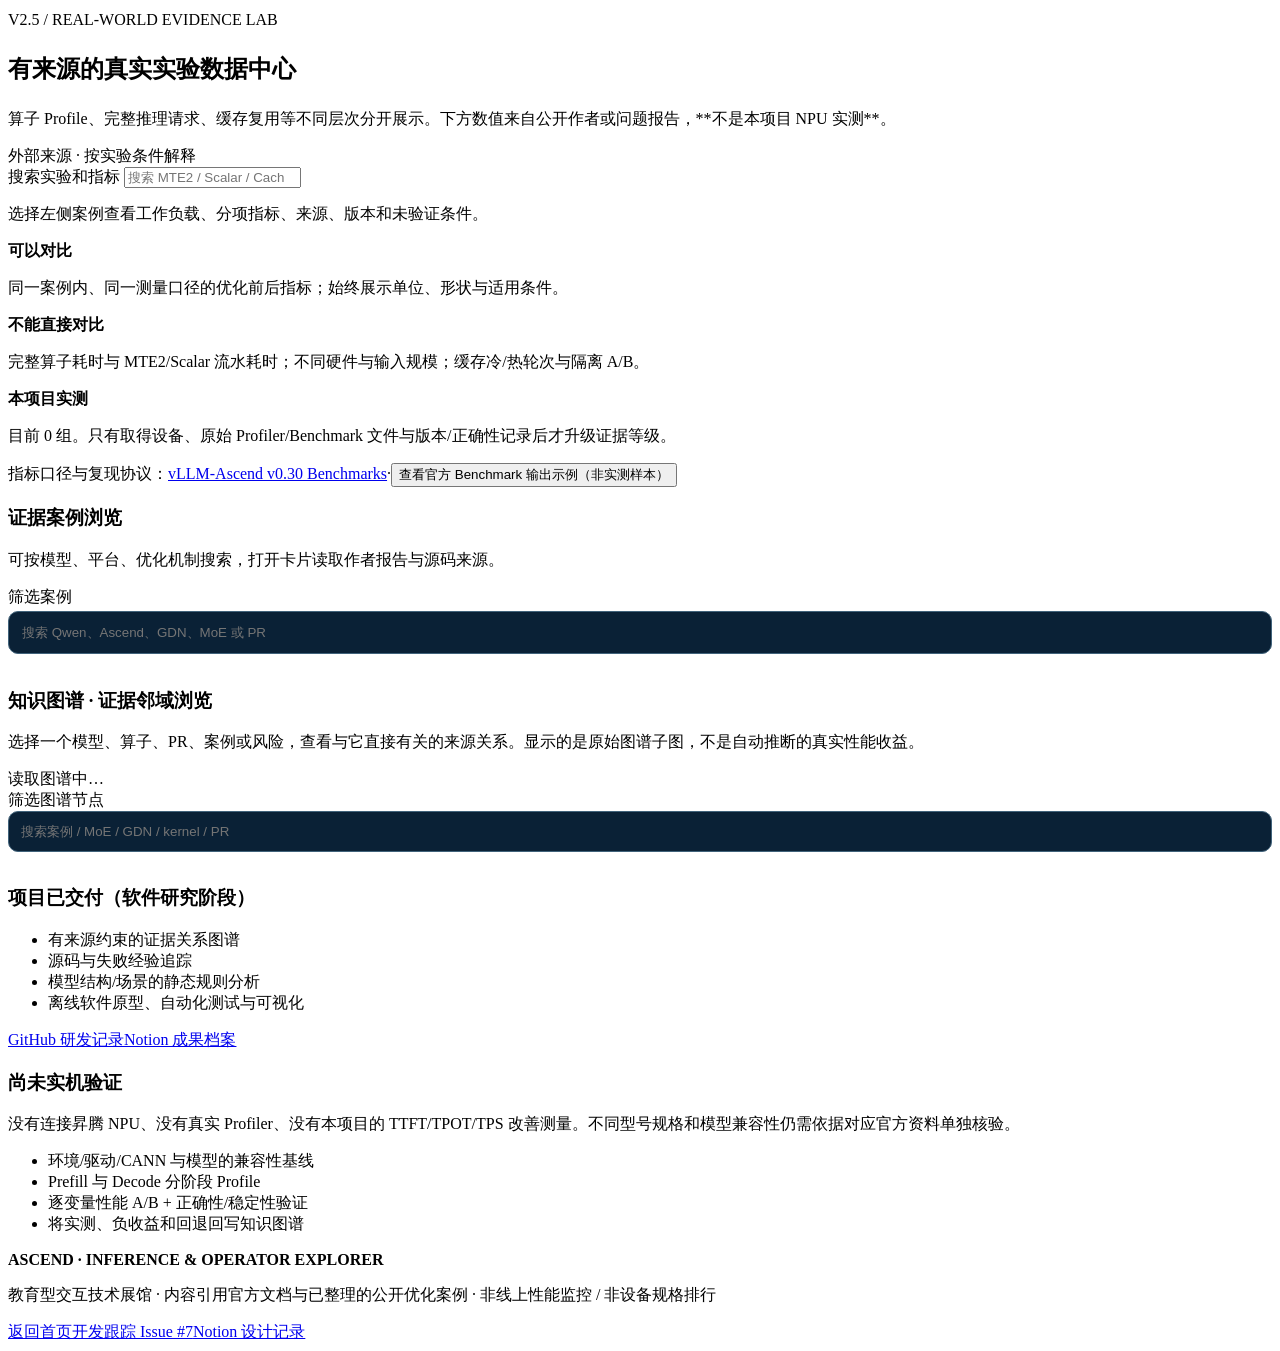
==== commit 54497438: "ui(v2.5): add full real-evidence lab with source taxonomy, case drilldowns and benchmark-method boun" ====
--- a/design/ascend-explorer-v2/site/index.html
+++ b/design/ascend-explorer-v2/site/index.html
@@ -147,6 +147,31 @@
 
 <section class="section" id="evidence" aria-labelledby="evidence-title"><div class="container">
  <div class="section-header"><div><div class="section-index">08 / CASES · GRAPH · ACHIEVEMENTS</div><h2 id="evidence-title">案例、源码与我们的真正成果</h2><p class="section-intro">研究资产来自已有 GitHub 数据，不将 CUDA/TPU 的作者微基准当作昇腾实测。新模型后续扩展，不会伪装成已经验证的型号兼容性。</p></div></div>
+
+ <div class="surface experiment-hub" id="experiment-hub" style="margin-bottom:17px" aria-labelledby="experiment-hub-title">
+  <div class="section-header">
+   <div><div class="section-index">V2.5 / REAL-WORLD EVIDENCE LAB</div><h3 class="panel-title" id="experiment-hub-title" style="font-size:24px">有来源的真实实验数据中心</h3><p class="section-intro">算子 Profile、完整推理请求、缓存复用等不同层次分开展示。下方数值来自公开作者或问题报告，**不是本项目 NPU 实测**。</p></div>
+   <span class="badge warn">外部来源 · 按实验条件解释</span>
+  </div>
+  <div class="exp-stat-grid" id="exp-summary"></div>
+  <div class="experiment-workspace">
+   <div class="experiment-browser">
+     <div class="tabs" id="experiment-tabs" aria-label="按证据类型筛选实验"></div>
+     <label for="experiment-query" class="sr-only">搜索实验和指标</label>
+     <input id="experiment-query" type="search" placeholder="搜索 MTE2 / Scalar / Cache / A2 / GEMM / FP16" autocomplete="off" />
+     <div class="experiment-cards" id="experiment-cards" aria-label="公开实验案例列表"></div>
+   </div>
+   <div class="experiment-detail" id="experiment-detail" aria-live="polite">
+     <p class="muted">选择左侧案例查看工作负载、分项指标、来源、版本和未验证条件。</p>
+   </div>
+  </div>
+  <div class="exp-methodology">
+    <div><strong>可以对比</strong><p>同一案例内、同一测量口径的优化前后指标；始终展示单位、形状与适用条件。</p></div>
+    <div><strong>不能直接对比</strong><p>完整算子耗时与 MTE2/Scalar 流水耗时；不同硬件与输入规模；缓存冷/热轮次与隔离 A/B。</p></div>
+    <div><strong>本项目实测</strong><p>目前 0 组。只有取得设备、原始 Profiler/Benchmark 文件与版本/正确性记录后才升级证据等级。</p></div>
+  </div>
+  <div class="exp-reference"><span>指标口径与复现协议：</span><a href="https://docs.vllm.ai/projects/ascend/en/v0.30.0/developer_guide/performance_and_debug/performance_benchmark.html" target="_blank" rel="noopener noreferrer">vLLM-Ascend v0.30 Benchmarks</a><span>·</span><button class="btn ghost" type="button" id="experiment-example">查看官方 Benchmark 输出示例（非实测样本）</button></div>
+ </div>
  <div class="grid-4" id="research-stats"></div>
  <div class="surface" style="margin-top:15px"><div class="section-header"><div><h3 class="panel-title">证据案例浏览</h3><p class="small muted">可按模型、平台、优化机制搜索，打开卡片读取作者报告与源码来源。</p></div><div class="tabs" id="evidence-tabs"></div></div>
   <label class="sr-only" for="case-query">筛选案例</label><input id="case-query" type="search" placeholder="搜索 Qwen、Ascend、GDN、MoE 或 PR" style="width:100%;padding:13px;border:1px solid #41637b;border-radius:10px;background:#0a2136;color:white;margin:3px 0 15px">
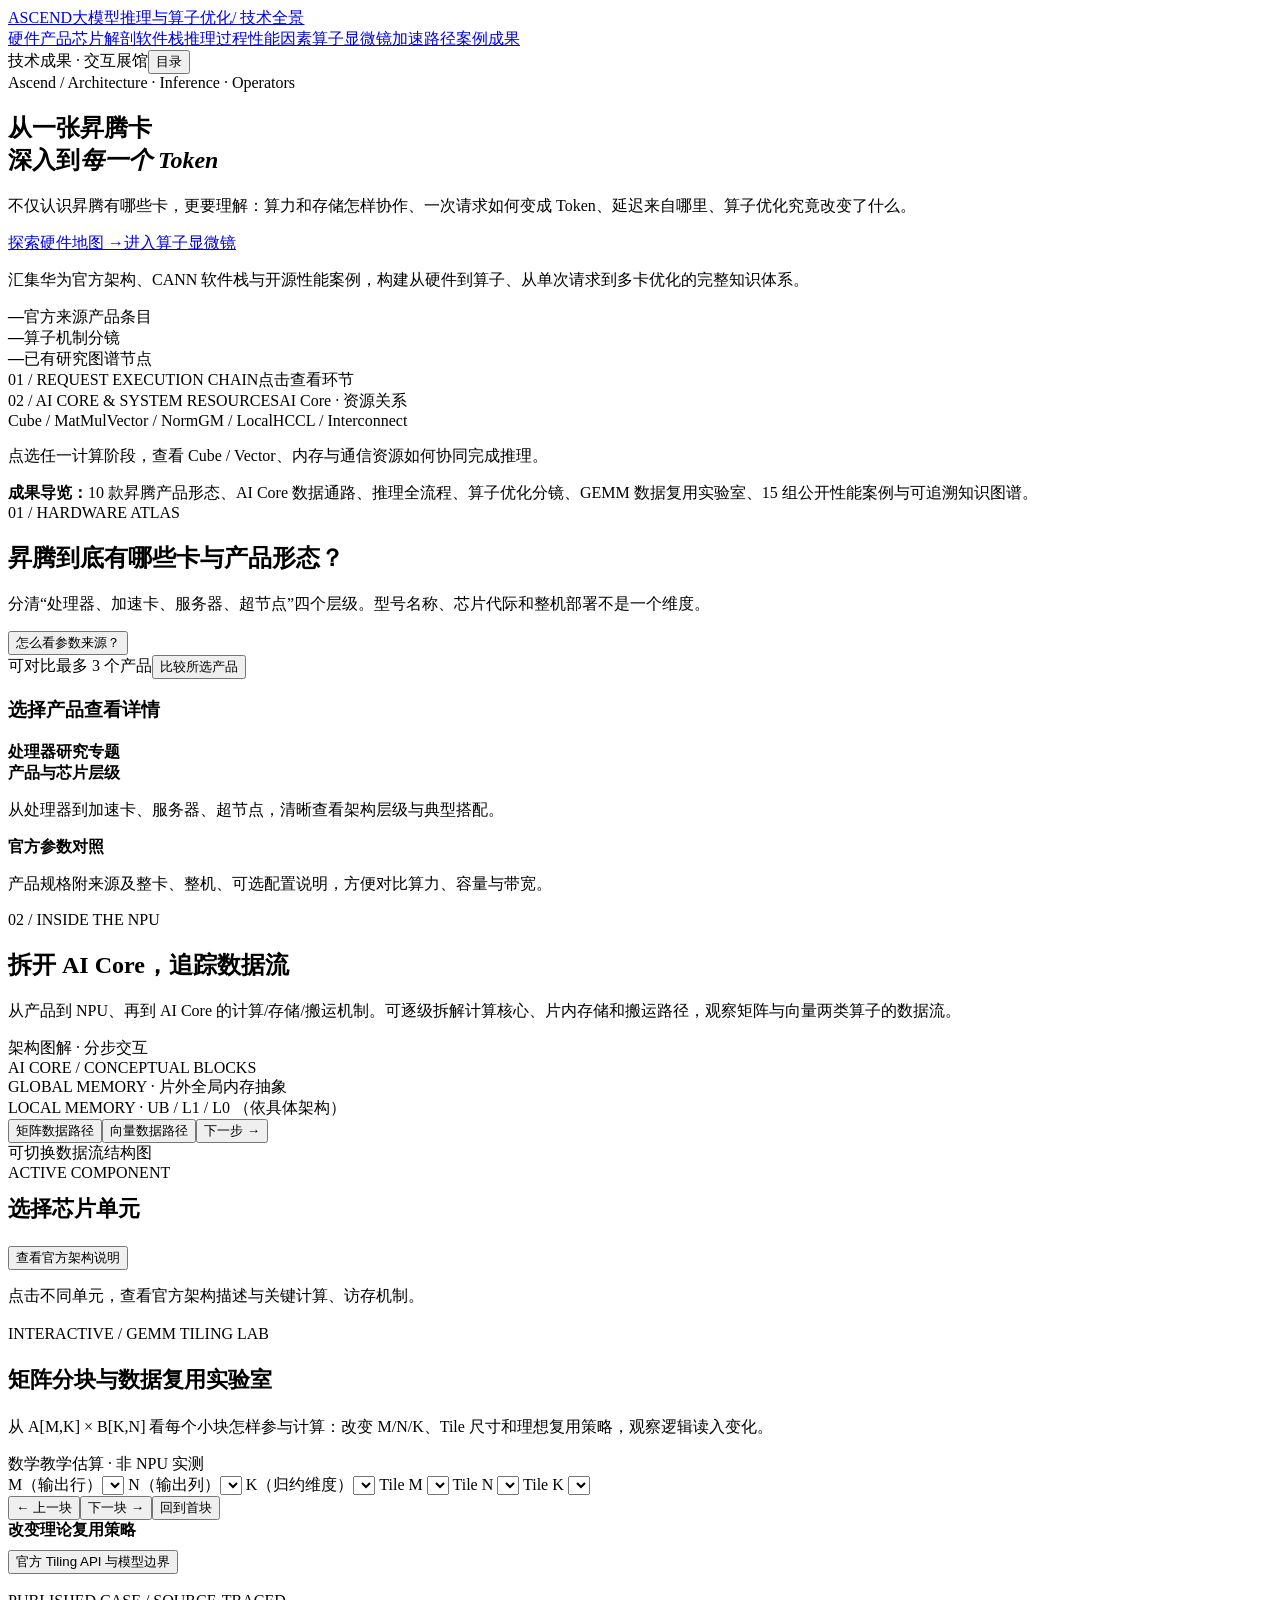
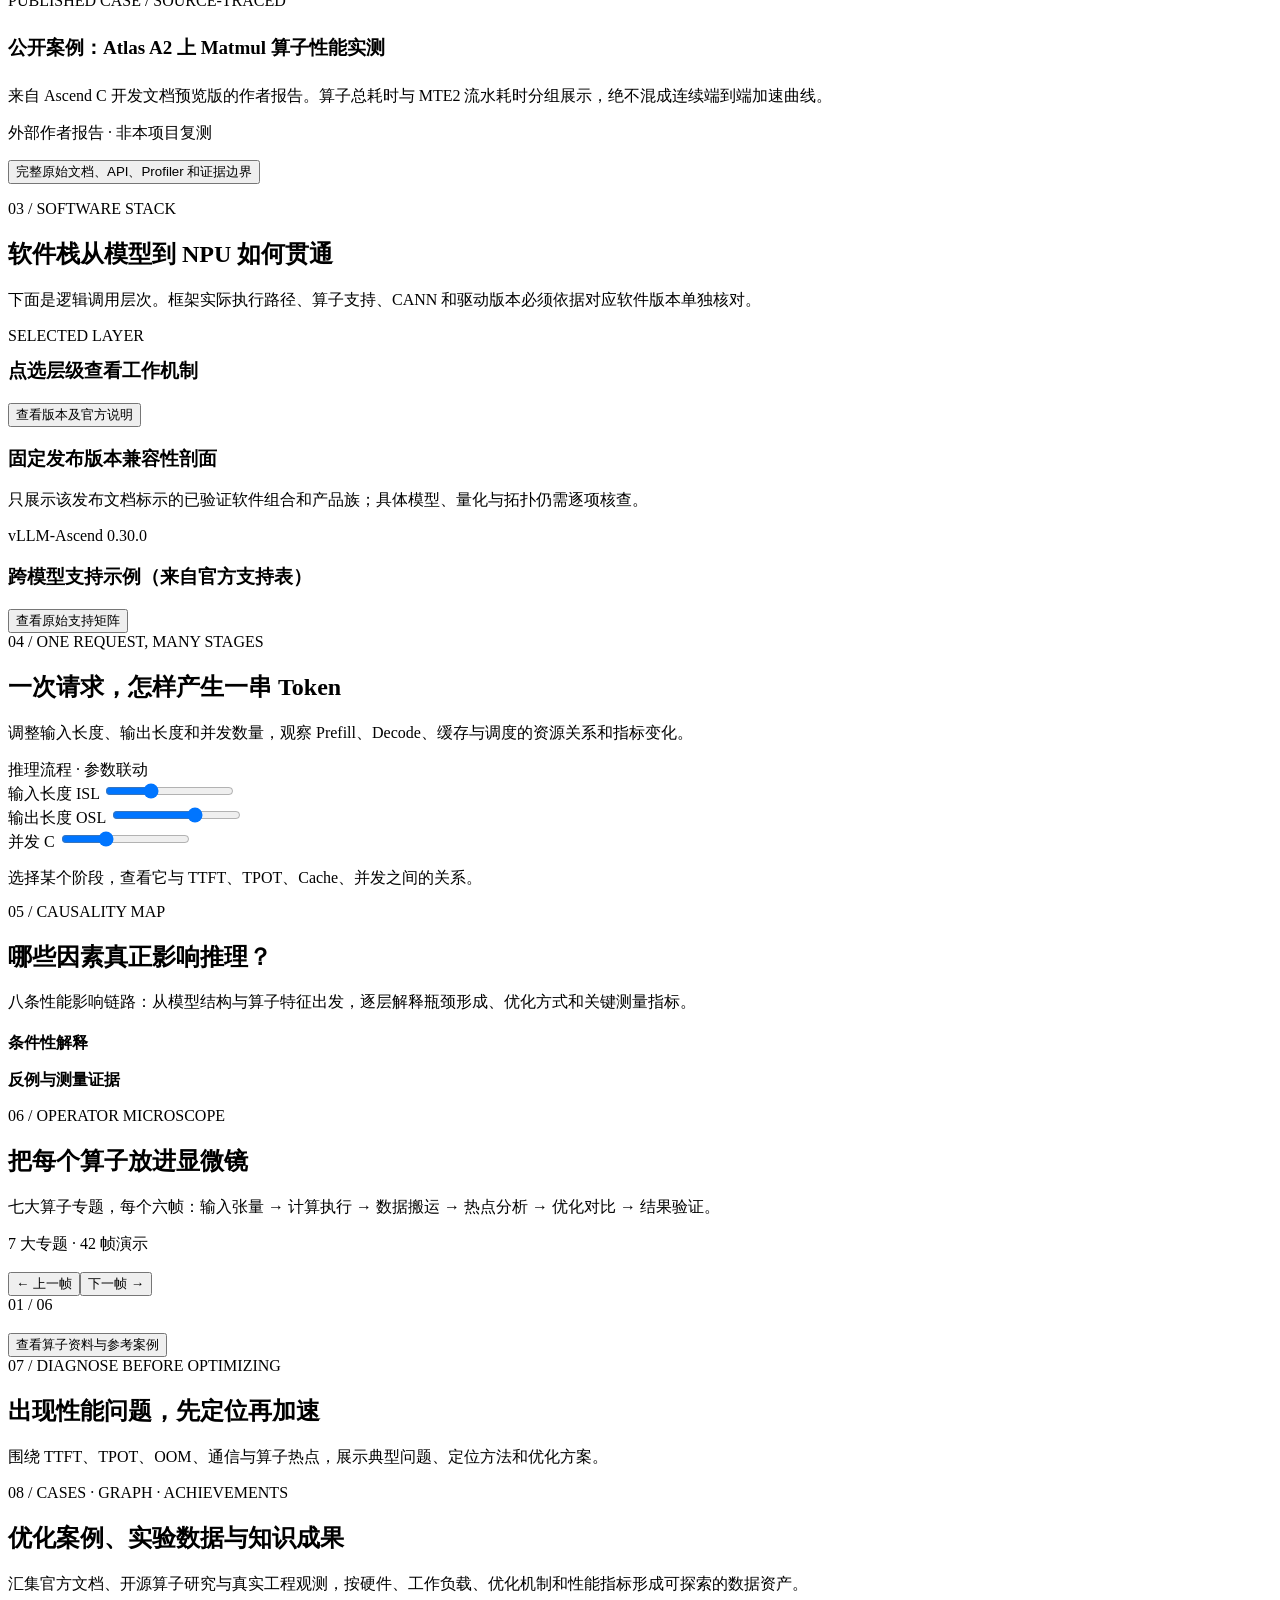
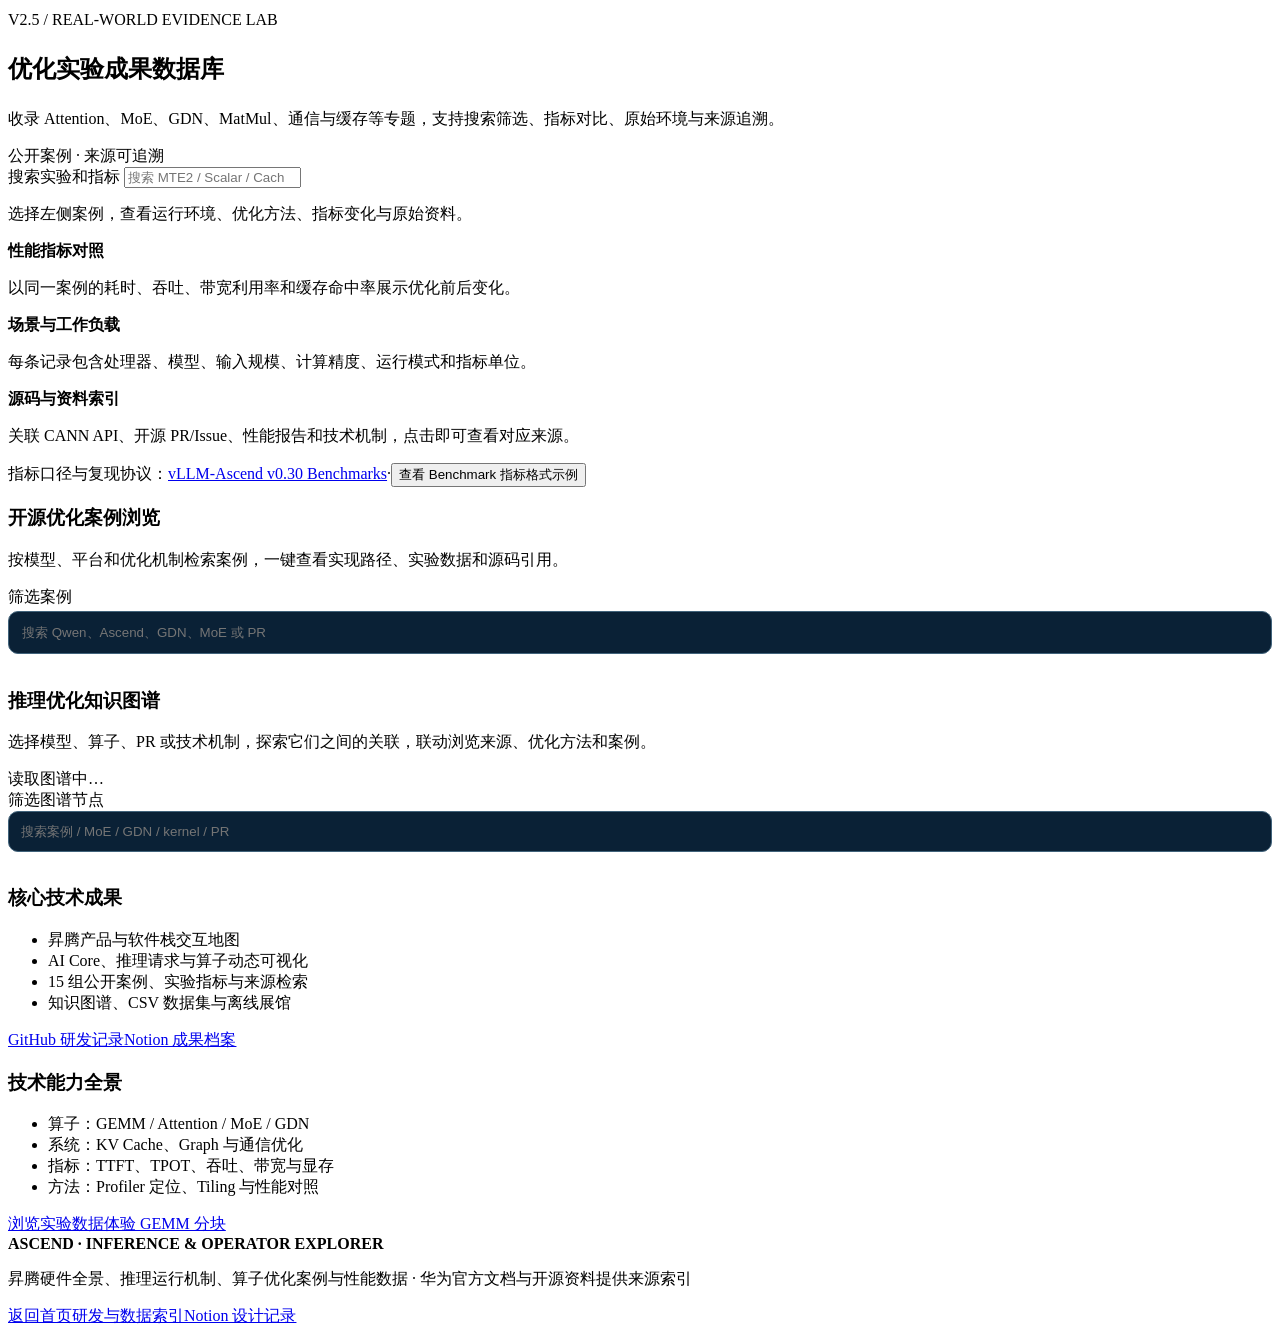
==== commit 3e489e58: "ux: refocus Ascend explorer public presentation on technical results, hardware, real sourced cases a" ====
--- a/design/ascend-explorer-v2/site/index.html
+++ b/design/ascend-explorer-v2/site/index.html
@@ -9,7 +9,7 @@
  <nav class="nav" id="nav" aria-label="全景导航">
   <a href="#hardware">硬件产品</a><a href="#anatomy">芯片解剖</a><a href="#stack">软件栈</a><a href="#lifecycle">推理过程</a><a href="#factors">性能因素</a><a href="#operators">算子显微镜</a><a href="#optimization">加速路径</a><a href="#evidence">案例成果</a>
  </nav>
- <div class="top-actions"><span class="status-small">研究教学模式 · 非实测</span><button id="nav-toggle" class="menu-toggle" aria-expanded="false" aria-controls="nav">目录</button></div>
+ <div class="top-actions"><span class="status-small">技术成果 · 交互展馆</span><button id="nav-toggle" class="menu-toggle" aria-expanded="false" aria-controls="nav">目录</button></div>
 </div></header>
 <main>
 <section class="hero container" id="overview" aria-labelledby="hero-title">
@@ -19,18 +19,18 @@
    <h1 id="hero-title">从一张昇腾卡<br>深入到<em>每一个 Token</em></h1>
    <p class="lead">不仅认识昇腾有哪些卡，更要理解：算力和存储怎样协作、一次请求如何变成 Token、延迟来自哪里、算子优化究竟改变了什么。</p>
    <div class="hero-actions"><a class="btn primary" href="#hardware">探索硬件地图 <span aria-hidden="true">→</span></a><a class="btn ghost" href="#operators">进入算子显微镜</a></div>
-   <p class="hero-small">以官方架构资料和真实开源案例为依据。页面的动态图是教学示意；本项目尚无昇腾 NPU 实际性能数据。</p>
+   <p class="hero-small">汇集华为官方架构、CANN 软件栈与开源性能案例，构建从硬件到算子、从单次请求到多卡优化的完整知识体系。</p>
    <div class="hero-stats"><div class="stat"><strong id="count-products">—</strong><span>官方来源产品条目</span></div><div class="divider"></div><div class="stat"><strong id="count-operators">—</strong><span>算子机制分镜</span></div><div class="divider"></div><div class="stat"><strong id="count-evidence">—</strong><span>已有研究图谱节点</span></div></div>
   </div>
   <div class="hero-diagram" aria-label="请求到昇腾 NPU 的教学路径示意">
    <div class="diagram-caption"><span>01 / REQUEST EXECUTION CHAIN</span><span>点击查看环节</span></div>
    <div class="line-pipeline" id="hero-chain"></div><div class="connector" aria-hidden="true"></div>
-   <div class="diagram-caption"><span>02 / AI CORE & SYSTEM RESOURCES</span><span>示意，不是物理布局</span></div>
+   <div class="diagram-caption"><span>02 / AI CORE & SYSTEM RESOURCES</span><span>AI Core · 资源关系</span></div>
    <div class="resource-nodes"><span>Cube / MatMul</span><span>Vector / Norm</span><span>GM / Local</span><span>HCCL / Interconnect</span></div>
-   <p class="caption">点击处理阶段可打开证据说明。数据路径连接的不是某个型号芯片的实际布局。</p>
+   <p class="caption">点选任一计算阶段，查看 Cube / Vector、内存与通信资源如何协同完成推理。</p>
   </div>
  </div>
- <div class="banner" role="note"><b>事实边界：</b>“官方有此产品/能力”不等于“选定模型与版本兼容”，更不等于“当前设备命中算子并获得性能收益”。未采集的型号参数明确显示未核验。</div>
+ <div class="banner" role="note"><b>成果导览：</b>10 款昇腾产品形态、AI Core 数据通路、推理全流程、算子优化分镜、GEMM 数据复用实验室、15 组公开性能案例与可追溯知识图谱。</div>
 </section>
 
 <section class="section" id="hardware" aria-labelledby="hardware-title"><div class="container">
@@ -42,12 +42,12 @@
   <div class="topology-evidence" id="topology-evidence" hidden aria-live="polite"></div>
   <div class="verified-facts" id="verified-spec-detail" aria-live="polite"></div>
  </div>
- <div class="grid-3" style="margin-top:13px"><div class="topic-card"><b>处理器研究专题</b><div id="processor-topics"></div></div><div class="topic-card"><b>产品形态不等于芯片</b><p>同一处理器族可能对应多种整机产品，不能从一篇案例推断所有设备参数。</p></div><div class="topic-card"><b>缺乏官方规格时</b><p>TOPS、内存、带宽和功耗显示「未核验」，不以空白或 0 冒充真实参数。</p></div></div>
+ <div class="grid-3" style="margin-top:13px"><div class="topic-card"><b>处理器研究专题</b><div id="processor-topics"></div></div><div class="topic-card"><b>产品与芯片层级</b><p>从处理器到加速卡、服务器、超节点，清晰查看架构层级与典型搭配。</p></div><div class="topic-card"><b>官方参数对照</b><p>产品规格附来源及整卡、整机、可选配置说明，方便对比算力、容量与带宽。</p></div></div>
  <div class="surface" id="comparison" hidden style="margin-top:14px"><div class="section-header"><h3>已选产品对照</h3><button class="btn ghost" id="clear-compare" type="button">清除对照</button></div><div class="overflow-x" id="compare-table"></div></div>
 </div></section>
 
 <section class="section" id="anatomy" aria-labelledby="anatomy-title"><div class="container">
- <div class="section-header"><div><div class="section-index">02 / INSIDE THE NPU</div><h2 id="anatomy-title">拆开 AI Core，追踪数据流</h2><p class="section-intro">从产品到 NPU、再到 AI Core 的计算/存储/搬运机制。不同架构实现可能不同，图中显示典型抽象而非任何具体型号的物理设计图。</p></div><span class="badge warn">架构抽象 · 非实测</span></div>
+ <div class="section-header"><div><div class="section-index">02 / INSIDE THE NPU</div><h2 id="anatomy-title">拆开 AI Core，追踪数据流</h2><p class="section-intro">从产品到 NPU、再到 AI Core 的计算/存储/搬运机制。可逐级拆解计算核心、片内存储和搬运路径，观察矩阵与向量两类算子的数据流。</p></div><span class="badge warn">架构图解 · 分步交互</span></div>
  <div class="layer-strip" id="anatomy-levels"></div>
  <div class="anatomy-view">
   <div class="surface" id="anatomy-diagram">
@@ -61,7 +61,7 @@
    <div class="core-illustration" id="core-illustration" role="img" aria-label="典型 Cube 或 Vector 计算存储数据通路">可切换数据流结构图</div>
    <div class="core-step-detail" id="core-step-detail" aria-live="polite"></div>
   </div>
-  <aside class="surface tinted"><span class="data-label">ACTIVE COMPONENT</span><h3 id="chip-detail-title" class="panel-title" style="font-size:22px;margin-top:12px">选择芯片单元</h3><p id="chip-detail-text" class="muted"></p><div class="tutorial-box" id="chip-detail-measure"></div><div class="linkline"><button class="btn ghost" data-drawer-key="architecture" type="button">查看官方架构说明</button></div><p class="tiny">本解剖图是逻辑资源关系，不能用于推断具体芯片的面积、数量或实际通路。</p></aside>
+  <aside class="surface tinted"><span class="data-label">ACTIVE COMPONENT</span><h3 id="chip-detail-title" class="panel-title" style="font-size:22px;margin-top:12px">选择芯片单元</h3><p id="chip-detail-text" class="muted"></p><div class="tutorial-box" id="chip-detail-measure"></div><div class="linkline"><button class="btn ghost" data-drawer-key="architecture" type="button">查看官方架构说明</button></div><p class="tiny">点击不同单元，查看官方架构描述与关键计算、访存机制。</p></aside>
  </div>
  <div class="surface tile-lab" id="tiling-lab" style="margin-top:18px" aria-labelledby="tiling-title">
   <div class="section-header"><div><div class="section-index">INTERACTIVE / GEMM TILING LAB</div><h3 id="tiling-title" class="panel-title" style="font-size:22px">矩阵分块与数据复用实验室</h3><p class="section-intro">从 A[M,K] × B[K,N] 看每个小块怎样参与计算：改变 M/N/K、Tile 尺寸和理想复用策略，观察逻辑读入变化。</p></div><span class="badge warn">数学教学估算 · 非 NPU 实测</span></div>
@@ -112,7 +112,7 @@
 </div></section>
 
 <section class="section" id="lifecycle" aria-labelledby="life-title"><div class="container">
- <div class="section-header"><div><div class="section-index">04 / ONE REQUEST, MANY STAGES</div><h2 id="life-title">一次请求，怎样产生一串 Token</h2><p class="section-intro">拖动输入、输出长度和并发，观察需要关注的阶段及资源如何变化。轨道宽度是概念性比例示意，不是延迟预测。</p></div><span class="badge warn">模拟教学 · 不显示虚假毫秒</span></div>
+ <div class="section-header"><div><div class="section-index">04 / ONE REQUEST, MANY STAGES</div><h2 id="life-title">一次请求，怎样产生一串 Token</h2><p class="section-intro">调整输入长度、输出长度和并发数量，观察 Prefill、Decode、缓存与调度的资源关系和指标变化。</p></div><span class="badge warn">推理流程 · 参数联动</span></div>
  <div class="surface">
   <div class="controls">
    <div class="control"><label for="isl">输入长度 ISL <strong id="isl-value"></strong></label><input type="range" id="isl" min="0" max="3" step="1" value="1" aria-label="输入 Token 长度"></div>
@@ -126,32 +126,32 @@
 </div></section>
 
 <section class="section" id="factors" aria-labelledby="factor-title"><div class="container">
- <div class="section-header"><div><div class="section-index">05 / CAUSALITY MAP</div><h2 id="factor-title">哪些因素真正影响推理？</h2><p class="section-intro">八条典型影响路径。点选后只突出一条因果关系，同时展示可能的反例、应该测量的指标，而非简单声称“开某项一定变快”。</p></div></div>
+ <div class="section-header"><div><div class="section-index">05 / CAUSALITY MAP</div><h2 id="factor-title">哪些因素真正影响推理？</h2><p class="section-intro">八条性能影响链路：从模型结构与算子特征出发，逐层解释瓶颈形成、优化方式和关键测量指标。</p></div></div>
  <div class="surface"><div class="chips" id="factor-tabs"></div><div class="causality" id="factor-chain" style="margin-top:20px"></div>
   <div class="grid-2" style="margin-top:15px"><div class="tutorial-box"><b>条件性解释</b><p id="factor-description"></p></div><div class="tutorial-box"><b>反例与测量证据</b><p id="factor-validate"></p></div></div>
  </div>
 </div></section>
 
 <section class="section" id="operators" aria-labelledby="op-title"><div class="container">
- <div class="section-header"><div><div class="section-index">06 / OPERATOR MICROSCOPE</div><h2 id="op-title">把每个算子放进显微镜</h2><p class="section-intro">七个专题，每个六帧：输入张量 → 执行 → 搬运 → 热点条件 → 优化对比 → 验证回退。来源直接继承研究资料库。</p></div><span class="badge neutral">7 专题 × 6 帧 / 教学示意</span></div>
+ <div class="section-header"><div><div class="section-index">06 / OPERATOR MICROSCOPE</div><h2 id="op-title">把每个算子放进显微镜</h2><p class="section-intro">七大算子专题，每个六帧：输入张量 → 计算执行 → 数据搬运 → 热点分析 → 优化对比 → 结果验证。</p></div><span class="badge neutral">7 大专题 · 42 帧演示</span></div>
  <div class="surface"><div class="tabs" id="operator-tabs"></div><div class="story-grid" style="margin-top:17px">
   <div><div class="story-steps" id="operator-steps"></div><div class="linkline"><button id="op-prev" class="btn ghost" type="button">← 上一帧</button><button id="op-next" class="btn ghost" type="button">下一帧 →</button></div></div>
-  <div class="visualizer" aria-live="polite"><div><div class="large-step" id="op-number">01 / 06</div><span class="data-label" id="op-stage"></span><h3 id="op-frame-title"></h3><p id="op-frame-description"></p><div class="pathline" id="op-visual-flow"></div></div><div><p class="tiny" id="op-limitation"></p><button class="btn ghost" id="op-sources" type="button">查看案例来源与适用边界</button><a id="gemm-lab-link" class="btn ghost" href="#tiling-lab" hidden>进入 GEMM 分块实验室</a></div></div>
+  <div class="visualizer" aria-live="polite"><div><div class="large-step" id="op-number">01 / 06</div><span class="data-label" id="op-stage"></span><h3 id="op-frame-title"></h3><p id="op-frame-description"></p><div class="pathline" id="op-visual-flow"></div></div><div><p class="tiny" id="op-limitation"></p><button class="btn ghost" id="op-sources" type="button">查看算子资料与参考案例</button><a id="gemm-lab-link" class="btn ghost" href="#tiling-lab" hidden>进入 GEMM 分块实验室</a></div></div>
  </div></div>
 </div></section>
 
 <section class="section" id="optimization" aria-labelledby="opt-title"><div class="container">
- <div class="section-header"><div><div class="section-index">07 / DIAGNOSE BEFORE OPTIMIZING</div><h2 id="opt-title">出现性能问题，先定位再加速</h2><p class="section-intro">按症状探索需要排查的不同根因，以及 Profile、A/B、数值正确性和回退条件。这不是没有环境的“自动最优推荐”。</p></div></div>
+ <div class="section-header"><div><div class="section-index">07 / DIAGNOSE BEFORE OPTIMIZING</div><h2 id="opt-title">出现性能问题，先定位再加速</h2><p class="section-intro">围绕 TTFT、TPOT、OOM、通信与算子热点，展示典型问题、定位方法和优化方案。</p></div></div>
  <div class="surface"><div class="diagnosis"><div class="symptoms" id="symptoms"></div><div><div class="decision-steps" id="diagnosis-path"></div><div class="tutorial-box" id="diagnosis-warning" style="margin-top:12px"></div></div></div></div>
 </div></section>
 
 <section class="section" id="evidence" aria-labelledby="evidence-title"><div class="container">
- <div class="section-header"><div><div class="section-index">08 / CASES · GRAPH · ACHIEVEMENTS</div><h2 id="evidence-title">案例、源码与我们的真正成果</h2><p class="section-intro">研究资产来自已有 GitHub 数据，不将 CUDA/TPU 的作者微基准当作昇腾实测。新模型后续扩展，不会伪装成已经验证的型号兼容性。</p></div></div>
+ <div class="section-header"><div><div class="section-index">08 / CASES · GRAPH · ACHIEVEMENTS</div><h2 id="evidence-title">优化案例、实验数据与知识成果</h2><p class="section-intro">汇集官方文档、开源算子研究与真实工程观测，按硬件、工作负载、优化机制和性能指标形成可探索的数据资产。</p></div></div>
 
  <div class="surface experiment-hub" id="experiment-hub" style="margin-bottom:17px" aria-labelledby="experiment-hub-title">
   <div class="section-header">
-   <div><div class="section-index">V2.5 / REAL-WORLD EVIDENCE LAB</div><h3 class="panel-title" id="experiment-hub-title" style="font-size:24px">有来源的真实实验数据中心</h3><p class="section-intro">算子 Profile、完整推理请求、缓存复用等不同层次分开展示。下方数值来自公开作者或问题报告，**不是本项目 NPU 实测**。</p></div>
-   <span class="badge warn">外部来源 · 按实验条件解释</span>
+   <div><div class="section-index">V2.5 / REAL-WORLD EVIDENCE LAB</div><h3 class="panel-title" id="experiment-hub-title" style="font-size:24px">优化实验成果数据库</h3><p class="section-intro">收录 Attention、MoE、GDN、MatMul、通信与缓存等专题，支持搜索筛选、指标对比、原始环境与来源追溯。</p></div>
+   <span class="badge warn">公开案例 · 来源可追溯</span>
   </div>
   <div class="exp-stat-grid" id="exp-summary"></div>
   <div class="experiment-workspace">
@@ -162,33 +162,33 @@
      <div class="experiment-cards" id="experiment-cards" aria-label="公开实验案例列表"></div>
    </div>
    <div class="experiment-detail" id="experiment-detail" aria-live="polite">
-     <p class="muted">选择左侧案例查看工作负载、分项指标、来源、版本和未验证条件。</p>
+     <p class="muted">选择左侧案例，查看运行环境、优化方法、指标变化与原始资料。</p>
    </div>
   </div>
   <div class="exp-methodology">
-    <div><strong>可以对比</strong><p>同一案例内、同一测量口径的优化前后指标；始终展示单位、形状与适用条件。</p></div>
-    <div><strong>不能直接对比</strong><p>完整算子耗时与 MTE2/Scalar 流水耗时；不同硬件与输入规模；缓存冷/热轮次与隔离 A/B。</p></div>
-    <div><strong>本项目实测</strong><p>目前 0 组。只有取得设备、原始 Profiler/Benchmark 文件与版本/正确性记录后才升级证据等级。</p></div>
+    <div><strong>性能指标对照</strong><p>以同一案例的耗时、吞吐、带宽利用率和缓存命中率展示优化前后变化。</p></div>
+    <div><strong>场景与工作负载</strong><p>每条记录包含处理器、模型、输入规模、计算精度、运行模式和指标单位。</p></div>
+    <div><strong>源码与资料索引</strong><p>关联 CANN API、开源 PR/Issue、性能报告和技术机制，点击即可查看对应来源。</p></div>
   </div>
-  <div class="exp-reference"><span>指标口径与复现协议：</span><a href="https://docs.vllm.ai/projects/ascend/en/v0.30.0/developer_guide/performance_and_debug/performance_benchmark.html" target="_blank" rel="noopener noreferrer">vLLM-Ascend v0.30 Benchmarks</a><span>·</span><button class="btn ghost" type="button" id="experiment-example">查看官方 Benchmark 输出示例（非实测样本）</button></div>
+  <div class="exp-reference"><span>指标口径与复现协议：</span><a href="https://docs.vllm.ai/projects/ascend/en/v0.30.0/developer_guide/performance_and_debug/performance_benchmark.html" target="_blank" rel="noopener noreferrer">vLLM-Ascend v0.30 Benchmarks</a><span>·</span><button class="btn ghost" type="button" id="experiment-example">查看 Benchmark 指标格式示例</button></div>
  </div>
  <div class="grid-4" id="research-stats"></div>
- <div class="surface" style="margin-top:15px"><div class="section-header"><div><h3 class="panel-title">证据案例浏览</h3><p class="small muted">可按模型、平台、优化机制搜索，打开卡片读取作者报告与源码来源。</p></div><div class="tabs" id="evidence-tabs"></div></div>
+ <div class="surface" style="margin-top:15px"><div class="section-header"><div><h3 class="panel-title">开源优化案例浏览</h3><p class="small muted">按模型、平台和优化机制检索案例，一键查看实现路径、实验数据和源码引用。</p></div><div class="tabs" id="evidence-tabs"></div></div>
   <label class="sr-only" for="case-query">筛选案例</label><input id="case-query" type="search" placeholder="搜索 Qwen、Ascend、GDN、MoE 或 PR" style="width:100%;padding:13px;border:1px solid #41637b;border-radius:10px;background:#0a2136;color:white;margin:3px 0 15px">
   <div class="case-grid" id="case-grid"></div>
  </div>
  <div class="surface" style="margin-top:15px">
-  <div class="section-header"><div><h3 class="panel-title">知识图谱 · 证据邻域浏览</h3><p class="small muted">选择一个模型、算子、PR、案例或风险，查看与它直接有关的来源关系。显示的是原始图谱子图，不是自动推断的真实性能收益。</p></div><span class="badge neutral" id="graph-counts">读取图谱中…</span></div>
+  <div class="section-header"><div><h3 class="panel-title">推理优化知识图谱</h3><p class="small muted">选择模型、算子、PR 或技术机制，探索它们之间的关联，联动浏览来源、优化方法和案例。</p></div><span class="badge neutral" id="graph-counts">读取图谱中…</span></div>
   <label class="sr-only" for="graph-search">筛选图谱节点</label><input type="search" id="graph-search" placeholder="搜索案例 / MoE / GDN / kernel / PR" style="width:100%;padding:12px;border:1px solid #41637b;border-radius:10px;background:#0a2136;color:#eaf2ff;margin-bottom:14px">
   <div class="two-thirds"><div class="graph-stage" id="graph-stage" aria-label="中心节点与直接相邻的证据关系图"></div><aside class="surface graph-detail" id="graph-detail" aria-live="polite"></aside></div>
   <div class="chips" id="graph-matches" style="margin-top:13px" aria-label="可选图谱节点"></div>
  </div>
- <div class="grid-2" style="margin-top:15px"><div class="surface"><h3 class="panel-title">项目已交付（软件研究阶段）</h3><ul class="list-clean"><li>有来源约束的证据关系图谱</li><li>源码与失败经验追踪</li><li>模型结构/场景的静态规则分析</li><li>离线软件原型、自动化测试与可视化</li></ul><div class="linkline"><a class="btn ghost" href="https://github.com/cao772/ascend-llm-inference-optimization/pull/4" rel="noopener" target="_blank">GitHub 研发记录</a><a class="btn ghost" href="https://app.notion.com/p/40b7bbed135281dabe95c10c5206be42" rel="noopener" target="_blank">Notion 成果档案</a></div></div>
-  <div class="surface"><h3 class="panel-title">尚未实机验证</h3><div class="banner">没有连接昇腾 NPU、没有真实 Profiler、没有本项目的 TTFT/TPOT/TPS 改善测量。不同型号规格和模型兼容性仍需依据对应官方资料单独核验。</div><ul class="list-clean"><li>环境/驱动/CANN 与模型的兼容性基线</li><li>Prefill 与 Decode 分阶段 Profile</li><li>逐变量性能 A/B + 正确性/稳定性验证</li><li>将实测、负收益和回退回写知识图谱</li></ul></div>
+ <div class="grid-2" style="margin-top:15px"><div class="surface"><h3 class="panel-title">核心技术成果</h3><ul class="list-clean"><li>昇腾产品与软件栈交互地图</li><li>AI Core、推理请求与算子动态可视化</li><li>15 组公开案例、实验指标与来源检索</li><li>知识图谱、CSV 数据集与离线展馆</li></ul><div class="linkline"><a class="btn ghost" href="https://github.com/cao772/ascend-llm-inference-optimization/pull/4" rel="noopener" target="_blank">GitHub 研发记录</a><a class="btn ghost" href="https://app.notion.com/p/40b7bbed135281dabe95c10c5206be42" rel="noopener" target="_blank">Notion 成果档案</a></div></div>
+  <div class="surface"><h3 class="panel-title">技术能力全景</h3><ul class="list-clean"><li>算子：GEMM / Attention / MoE / GDN</li><li>系统：KV Cache、Graph 与通信优化</li><li>指标：TTFT、TPOT、吞吐、带宽与显存</li><li>方法：Profiler 定位、Tiling 与性能对照</li></ul><div class="linkline"><a class="btn ghost" href="#experiment-hub">浏览实验数据</a><a class="btn ghost" href="#tiling-lab">体验 GEMM 分块</a></div></div>
  </div>
 </div></section>
 </main>
-<footer class="footer"><div class="container"><b>ASCEND · INFERENCE & OPERATOR EXPLORER</b><p>教育型交互技术展馆 · 内容引用官方文档与已整理的公开优化案例 · 非线上性能监控 / 非设备规格排行</p><div class="footer-links"><a href="#overview">返回首页</a><a href="https://github.com/cao772/ascend-llm-inference-optimization/issues/7" target="_blank" rel="noopener">开发跟踪 Issue #7</a><a href="https://app.notion.com/p/40b7bbed135281d78e69ca7cd395b56e" target="_blank" rel="noopener">Notion 设计记录</a></div></div></footer>
+<footer class="footer"><div class="container"><b>ASCEND · INFERENCE & OPERATOR EXPLORER</b><p>昇腾硬件全景、推理运行机制、算子优化案例与性能数据 · 华为官方文档与开源资料提供来源索引</p><div class="footer-links"><a href="#overview">返回首页</a><a href="https://github.com/cao772/ascend-llm-inference-optimization/issues/7" target="_blank" rel="noopener">研发与数据索引</a><a href="https://app.notion.com/p/40b7bbed135281d78e69ca7cd395b56e" target="_blank" rel="noopener">Notion 设计记录</a></div></div></footer>
 <div class="drawer-backdrop" id="drawer-backdrop" hidden></div><aside class="drawer" id="drawer" role="dialog" aria-modal="true" aria-labelledby="drawer-title" hidden><button class="close" id="drawer-close" type="button">关闭 ✕</button><div class="data-label" id="drawer-category">EVIDENCE</div><h2 id="drawer-title"></h2><div id="drawer-content"></div></aside>
 <script id="app-data" type="application/json">/* DATA_JSON_INJECT */</script><script>/* TILING_JS_INJECT */</script><script>/* APP_JS_INJECT */</script>
 </body></html>
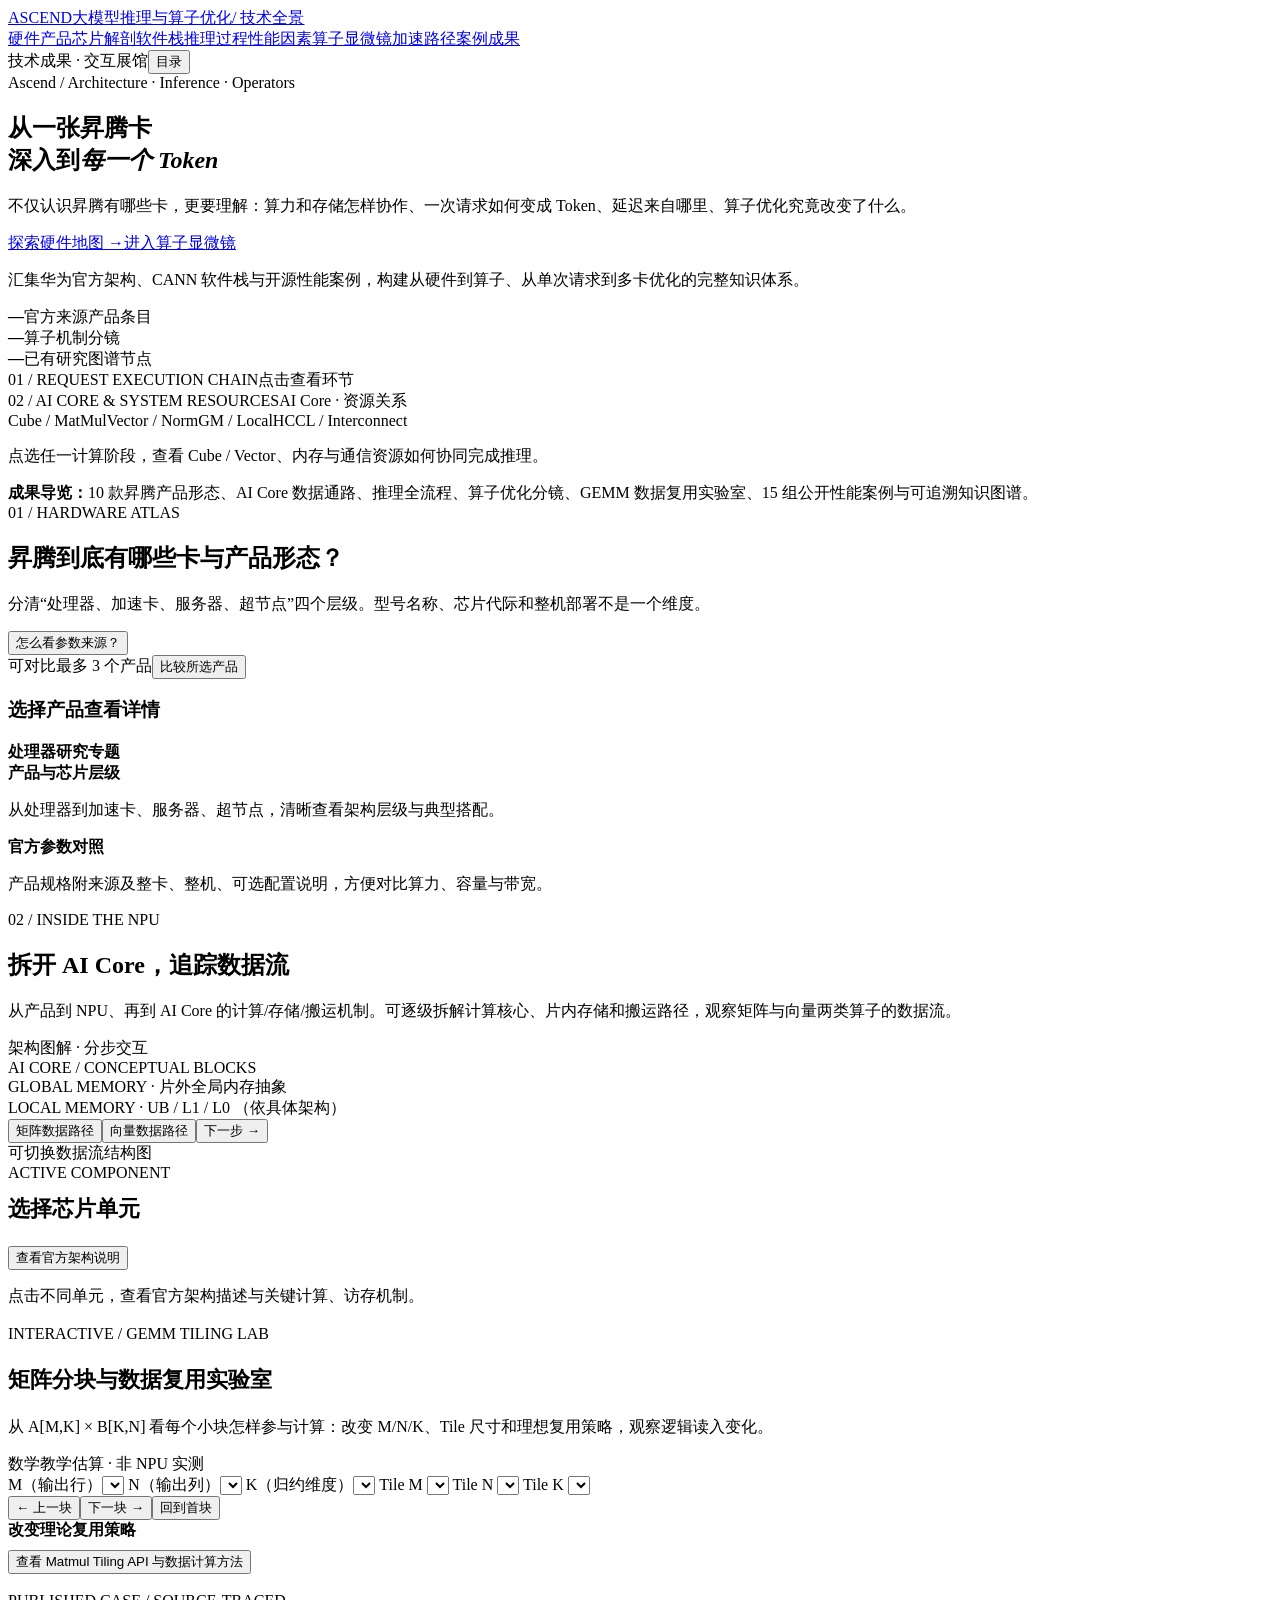
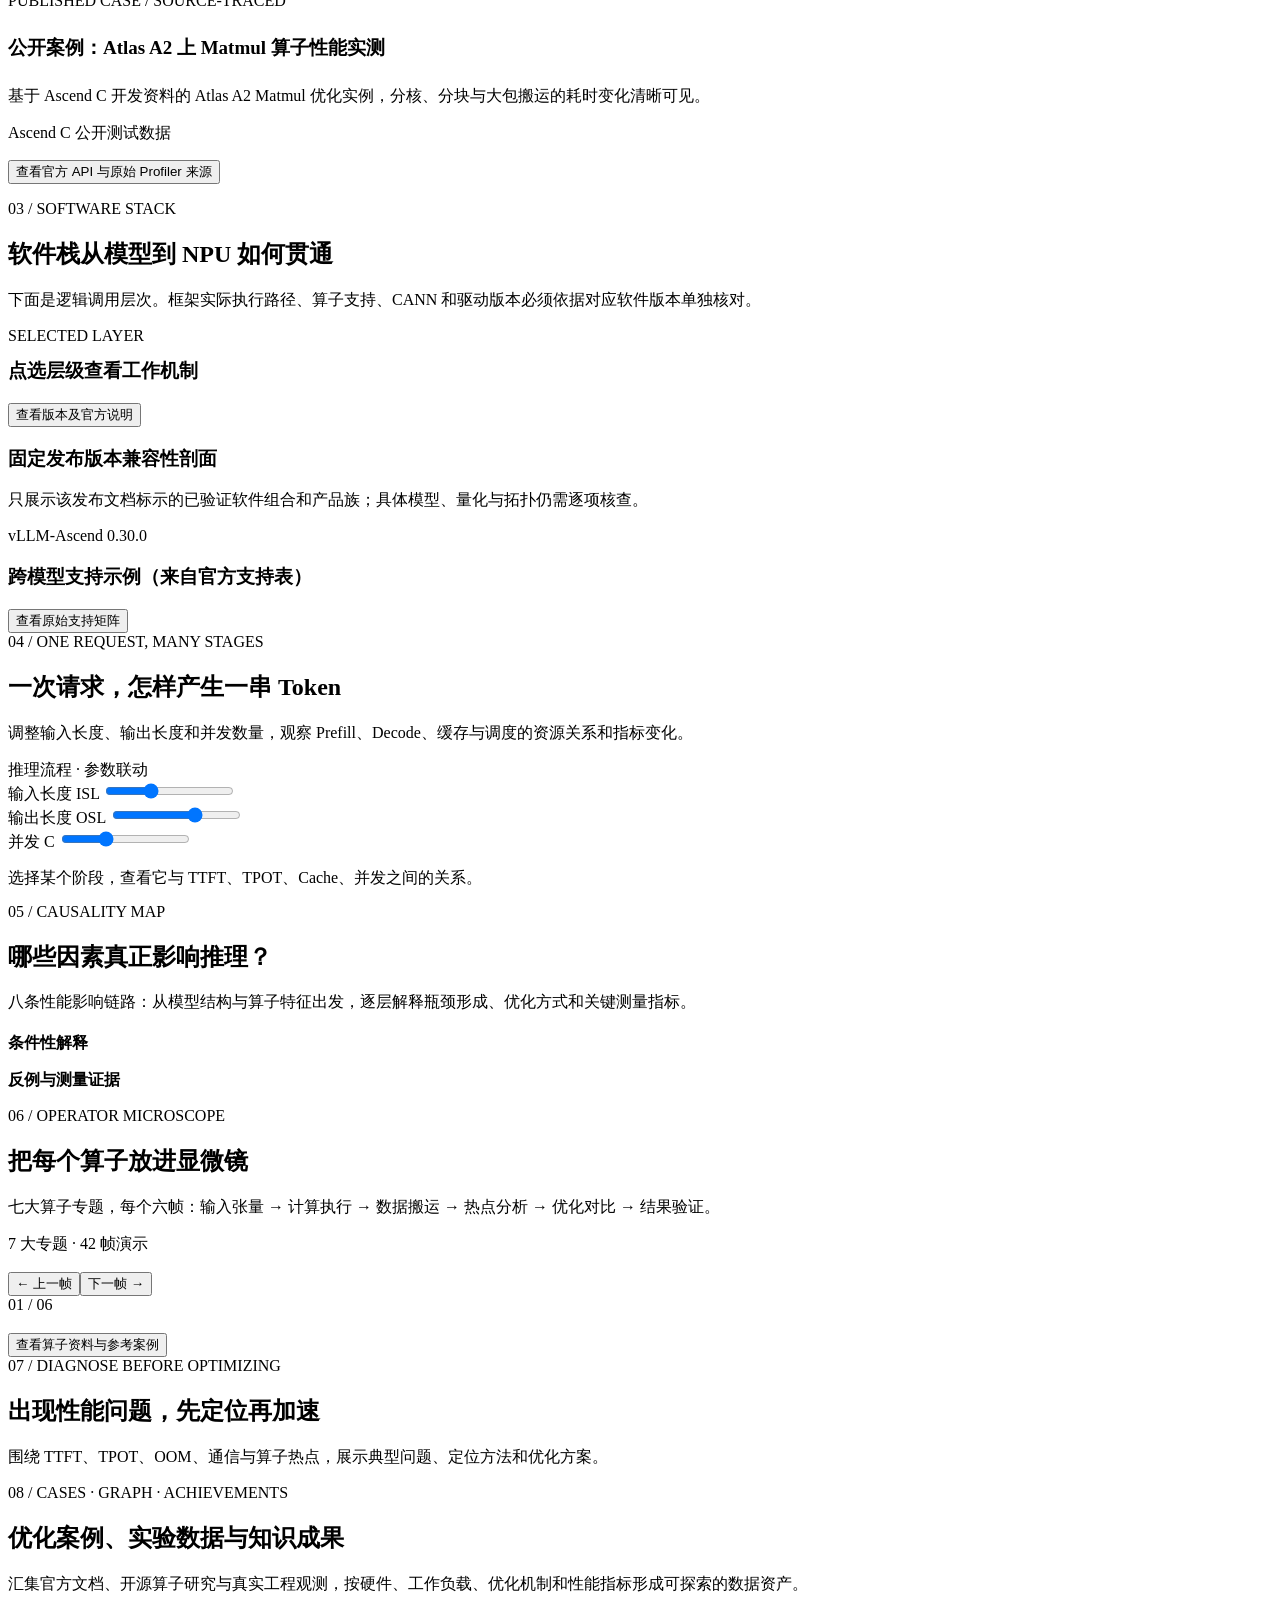
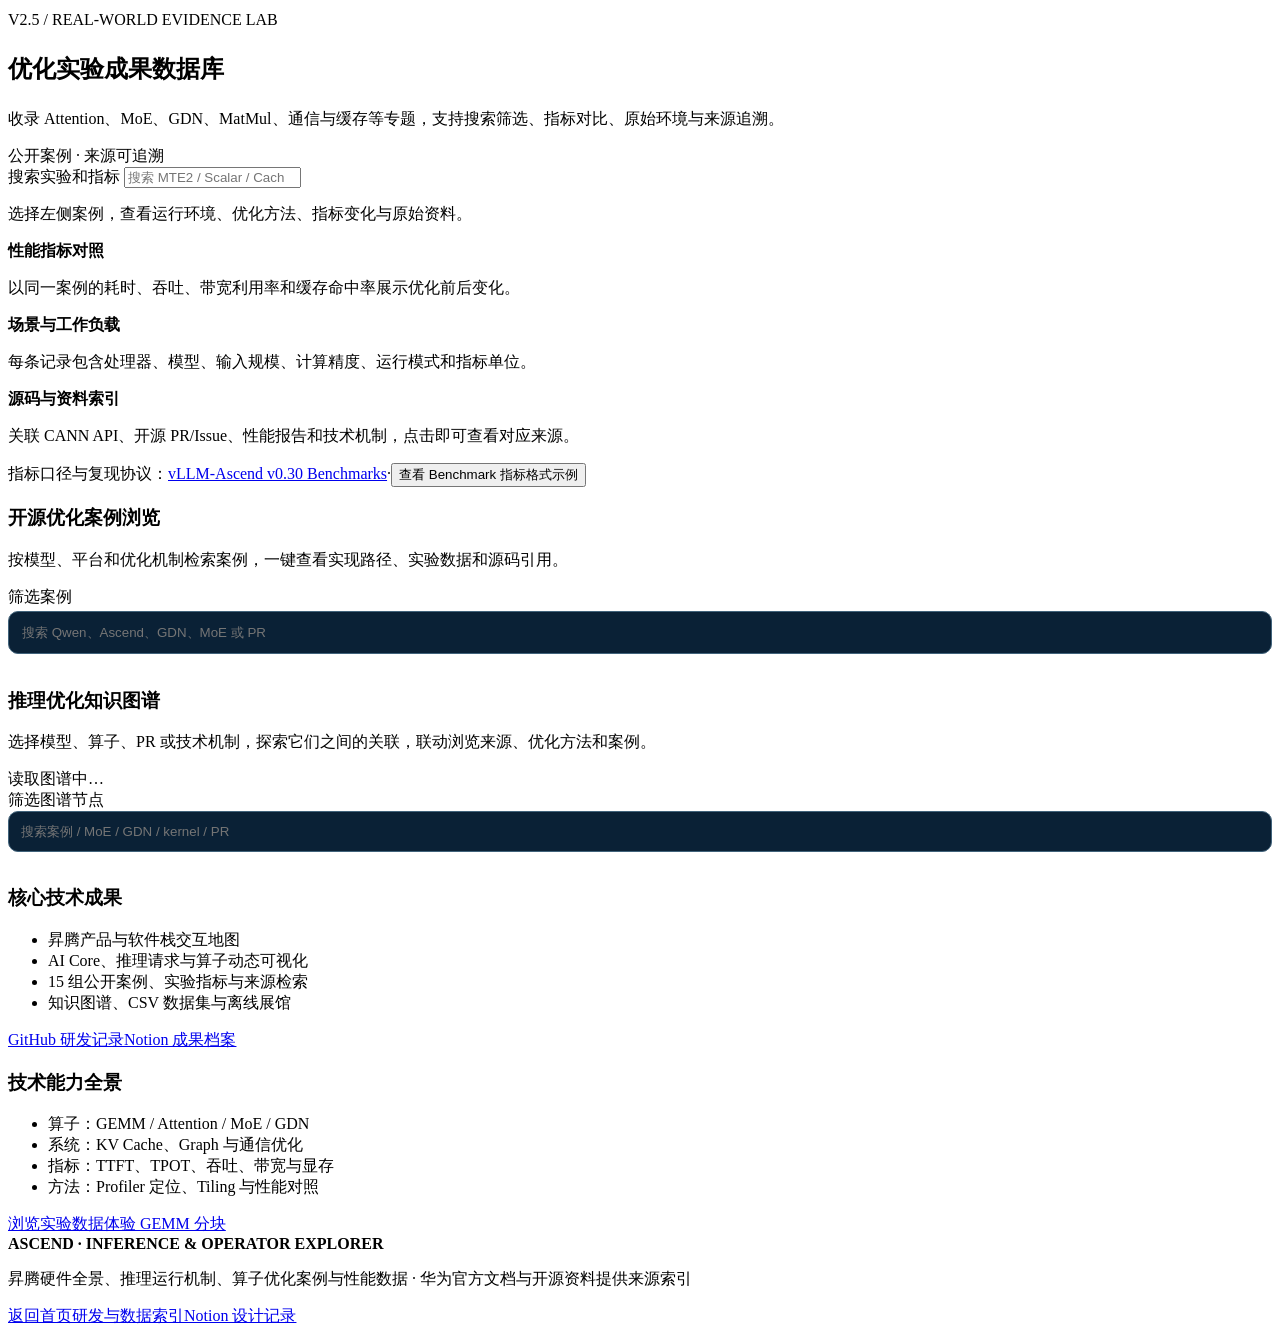
==== commit ff5b55ed: "ux: present Matmul published measurements as sourced engineering outcomes, not project disclaimer ba" ====
--- a/design/ascend-explorer-v2/site/index.html
+++ b/design/ascend-explorer-v2/site/index.html
@@ -86,14 +86,14 @@
     <div class="tabs" id="tiling-methods"></div>
     <div id="tiling-traffic" class="tile-traffic" aria-live="polite"></div>
     <div class="tutorial-box" id="tiling-caveat"></div>
-    <button type="button" class="btn ghost" id="tiling-sources">官方 Tiling API 与模型边界</button>
+    <button type="button" class="btn ghost" id="tiling-sources">查看 Matmul Tiling API 与数据计算方法</button>
    </div>
   </div>
   <div class="surface reported-evidence" id="matmul-reported-evidence" style="margin-top:18px" aria-labelledby="reported-evidence-title">
-   <div class="section-header"><div><div class="section-index">PUBLISHED CASE / SOURCE-TRACED</div><h4 class="panel-title" id="reported-evidence-title" style="font-size:19px">公开案例：Atlas A2 上 Matmul 算子性能实测</h4><p class="section-intro">来自 Ascend C 开发文档预览版的作者报告。算子总耗时与 MTE2 流水耗时分组展示，绝不混成连续端到端加速曲线。</p></div><span class="badge warn">外部作者报告 · 非本项目复测</span></div>
+   <div class="section-header"><div><div class="section-index">PUBLISHED CASE / SOURCE-TRACED</div><h4 class="panel-title" id="reported-evidence-title" style="font-size:19px">公开案例：Atlas A2 上 Matmul 算子性能实测</h4><p class="section-intro">基于 Ascend C 开发资料的 Atlas A2 Matmul 优化实例，分核、分块与大包搬运的耗时变化清晰可见。</p></div><span class="badge warn">Ascend C 公开测试数据</span></div>
    <p class="small muted" id="evidence-workload"></p>
    <div class="reported-evidence-grid" id="reported-evidence-grid"></div>
-   <div class="linkline"><button type="button" class="btn ghost" id="reported-evidence-source">完整原始文档、API、Profiler 和证据边界</button></div>
+   <div class="linkline"><button type="button" class="btn ghost" id="reported-evidence-source">查看官方 API 与原始 Profiler 来源</button></div>
    <p class="tiny" id="reported-evidence-caveat"></p>
   </div>
  </div>
